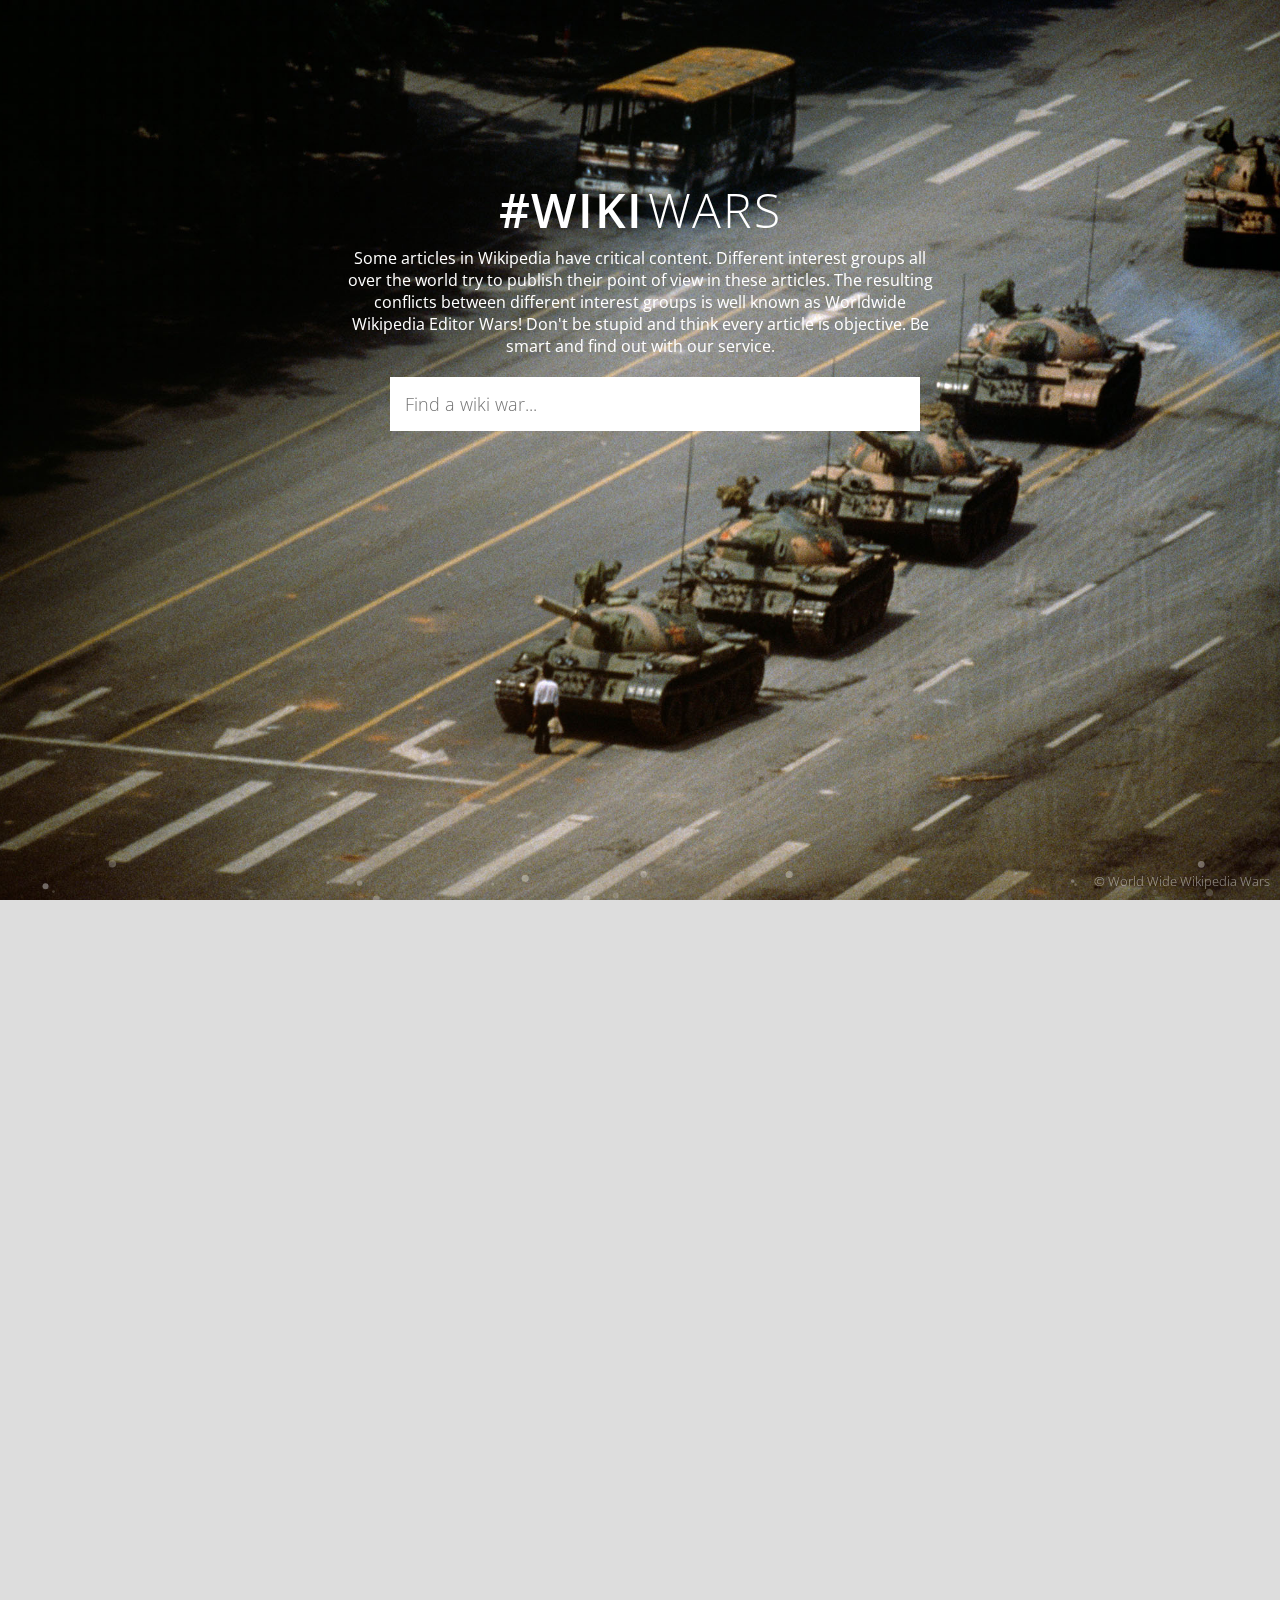
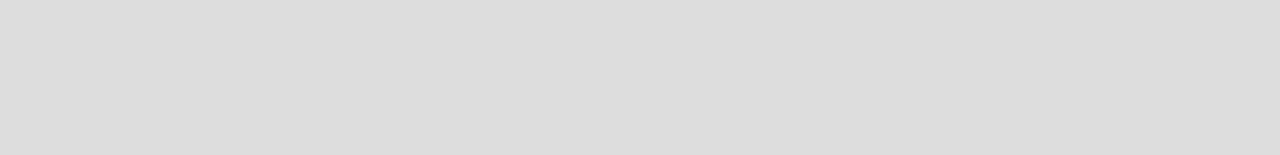
==== public/index.html @ 8e415391 "Update Initial Commit Hackathon" ====
<!DOCTYPE html>
<html xmlns="http://www.w3.org/1999/xhtml" xml:lang="de-DE" lang="de-DE">

<head>
    <title>WIKI WARS</title>
    <meta http-equiv="X-UA-Compatible" content="IE=edge,chrome=1">
    <meta http-equiv="content-type" content="text/html; charset=utf-8" />
    <meta name="Author" content="Jascha Quintern" />
    <meta name="Category" content="application,personal" />
    <meta name="Description" content="Wiki Wars" />
    <!-- <link rel="shortcut icon" href="../favicon.ico"> -->

    <meta name="apple-mobile-web-app-capable" content="yes">
    <meta name="apple-mobile-web-app-status-bar-style" content="black-translucent">
    <meta name="mobile-web-app-capable" content="yes">
    <meta name="viewport" content="width=device-width, initial-scale=1.0, user-scalable=no" />
    <!-- <link rel="apple-touch-icon" href="/static/images/identity/HTML5_Badge_64.png" /> -->
    <!-- <link rel="apple-touch-icon-precomposed" href="/static/images/identity/HTML5_Badge_64.png" /> -->
    <!-- <link rel="shortcut icon" href="/apple-touch-icon.png" /> -->

    <link href="http://fonts.googleapis.com/css?family=Open+Sans:300italic,300,400italic,400,600italic,600,700italic,700,800italic,800" rel="stylesheet" type="text/css">
    <link rel="stylesheet" href="styles/main.css" type="text/css" />
    <link rel="stylesheet" href="styles/animations.css" type="text/css" />
    <link rel="stylesheet" href="styles/icomoon/style.css" type="text/css" />

    <!-- Bootstrap -->
    <!-- <link href="bootstrap/css/bootstrap.min.css" rel="stylesheet"> -->

    <!-- <link rel="stylesheet" href="scripts/leaflet/leaflet.css" /> -->
    <!-- <script src="/socket.io/socket.io.js"></script> -->
</head>


<body>

    <div id="large-header" class="large-header">
        <ul class="fxStickIt image-wrap">
            <li class="current">
                <img src="styles/img/bgr_1.jpg" alt="Hintergrundbild">
            </li>
            <li>
                <img src="styles/img/bgr_2.jpg" alt="Hintergrundbild">
            </li>
            <li>
                <img src="styles/img/bgr_3.jpg" alt="Hintergrundbild">
            </li>
            <li>
                <img src="styles/img/bgr_4.jpg" alt="Hintergrundbild">
            </li>
            <!-- <li>
                <img src="styles/img/bgr_5.jpg" alt="Hintergrundbild">
            </li>
            <li>
                <img src="styles/img/bgr_6.jpg" alt="Hintergrundbild">
            </li>
            <li>
                <img src="styles/img/bgr_7.jpg" alt="Hintergrundbild">
            </li>
            <li>
                <img src="styles/img/bgr_8.jpg" alt="Hintergrundbild">
            </li> -->
        </ul>
        <canvas id="header-canvas"></canvas>

        <!-- <div id="header-skipper" class="header-skipper">Erfahre mehr
            <div class="arrow-down"></div>
        </div> -->
        <div class="header-caption">© World Wide Wikipedia Wars</div>
    </div>

    <!-- <div id="language-setting" class="">
        <a href="#" class="icon-language"></a>
        <span class='language-selected' data-language='DE'>Deutsch</span>
        <span class='' data-language='EN'>English</span>
    </div> -->

    <!-- <div class="app">
        <img src="img/CameraIconApp.png" class="app-icon" alt="appicon">
        <p>Auch fürs iPhone: Finde unsere App im Apple App Store.</p>
        <img src="img/apple-app-store-icon.png" class="app-store" alt="appicon">
    </div> -->

    <header>
        <div class="main-title">
            <span>#Wiki</span>
            <span class="thin">Wars</span>
        </div>
        <div class="subtitle">
            <p>Some articles in Wikipedia have critical content. Different interest groups all over the world try to publish their point of view in these articles. The resulting conflicts between different interest groups is well known as Worldwide Wikipedia Editor Wars! Don't be stupid and think every article is objective. Be smart and find out with our service.</p>
        </div>

        <div class="search-form">
            <div class="go">GO</div>
            <input class="wiki-search" name="article" type="text" size="30" placeholder="Find a wiki war...">
            <ul class="autocomplete">
                <li></li>
                <li></li>
                <li></li>
            </ul>
        </div>
    </header>

    <!-- <div id="glass-header">
        <div id="glass-content">
        </div>
    </div> -->

    <div id="content">

        <!-- <section>
            <div id="map-canvas"></div>
        </section> -->
        <section>
            <div id="map"></div>
        </section>

        <!-- <div class="caption">
            <h2>Legende:</h2>
            <ul>
                <li>
                    <object data="img/mapcam.svg" type="image/svg+xml" alt="CAM"></object>Watcher (Kamera)</li>
                <li>
                    <object data="img/crimeMarker.svg" type="image/svg+xml" alt="CRIME"></object>Polizeimeldung</li>
            </ul>
            <p><span>Kameras Gesamt: </span><span class="number">100</span></p>
        </div> -->

        <!-- <footer>
            <p><span>Kameras Gesamt: </span><span class="number">100</span></p>
        </footer> -->
    </div>
    <!-- <script type="text/javascript" src="data/camDataJSON.js"></script> -->
    <!-- <script type="text/javascript" src="data/crimeDataJSON.js"></script> -->

    <!-- <script src="scripts/leaflet/leaflet.js"></script> -->
    <!-- <script src="https://maps.googleapis.com/maps/api/js?v=3.exp&libraries=visualization"></script> -->
    <script type="text/javascript" src="https://www.google.com/jsapi"></script>
    <script type="text/javascript">
    // Load Google APIs (can't be done in anonym function)
    google.load('visualization', '1', {
        'packages': ['geochart']
    });
    </script>
    <script type="text/javascript" src="scripts/main.js"></script>
</body>

</html>
---- public/styles/main.css ----
html * {margin: 0; padding: 0; font-size: 1rem; font-family: 'Open Sans', 'Helvetica Neue', Helvetica, Arial, sans-serif; font-weight: 200;}

body {background: #dddddd; -webkit-font-smoothing: antialiased; font-smoothing: antialiased;}

.large-header {position: absolute; width: 100%; overflow: hidden; background: black; z-index: 2;}
.header-caption {position: absolute; right: 0; bottom: 0; color: rgba(255,255,255,0.5); padding: 10px; font-size: .825rem; z-index: 5;}
.header-skipper {position: absolute; cursor: pointer; width: 120px; text-align: center; color: white; padding: 10px; bottom: 75px; left: 50%; transform: translateX(-50%); -webkit-transform: translateX(-50%); z-index: 5;}
.header-skipper .arrow-down {position: absolute; bottom: -35px; width: 50px; height: 50px; border-bottom: 1px solid white; border-right: 1px solid white; left: 50%; transform: translateX(-50%) rotate(45deg); -webkit-transform: translateX(-50%) rotate(45deg);}

#language-setting {position: fixed; top: 20px; right: 20px; z-index: 10; text-align: right;}
#language-setting a {color: white; text-decoration: none; font-size: 2rem; cursor: pointer;}
#language-setting span {display: block; cursor: pointer; color: white; margin-top: 5px; opacity: 0; pointer-events: none; transform: translateX(50%);}
#language-setting span.language-selected {font-weight: 600;}

#language-setting {transition: top .3s;}
#language-setting span:first-of-type {transition: transform .3s ease, opacity .3s ease;}
#language-setting span:last-of-type {transition: transform .3s ease .1s, opacity .3s ease .1s;}


#language-setting.language-select {top: -30px;}
#language-setting.language-select span {opacity: 1; pointer-events: auto; transform: translateX(0);}

#header-canvas {position: absolute; z-index: 3;}
.image-wrap {position: absolute; width: 100%; height: 100%;}
.image-wrap li {width: 100%; height: 100%; position: absolute; overflow: hidden; opacity: 0; z-index: 2;}
.image-wrap li.current {opacity: 1; z-index: 3;}
.image-wrap li img {position: absolute; left: 50%; max-height: 100%; transform: translateX(-50%); -webkit-transform: translateX(-50%);}
@media (min-aspect-ratio: 3/2) { 
  .image-wrap li img {max-width: 100%; height: auto; max-height: none;}
}

.app {z-index: 50; position: fixed; obacity: 1; bottom: 0; right: 0; width: 250px; margin-bottom: 50px; margin-right: 50px; transition: opacity 1s;}
.app img.app-icon {width: 72px; height: 72px; border-radius: 15px; margin: 0 auto; position: relative; display: block; box-shadow: 0 5px 15px rgba(0,0,0,.5);}
.app img.app-store {width: 100%; margin-top: 20px;}
.app p {color: white; width: 100%; text-align: center; margin-top: 20px;}

.popup-marker {font-size: .8rem;}
.popup-marker div {padding: 5px;}
.popup-marker div.Nein {color: #ccc;}
.popup-marker div.cam-img {height: 150px; width: 150px; background-size: cover; background-position: center center; border-radius: 80px; margin: 0 auto;}
.popup-marker b {display: inline; padding-right: 5px;}
.popup-marker i {padding-right: 5px;}
.popup-marker span {font-weight: 600; display: inline;}
.popup-marker p {font-weight: 600;}
.popup-marker p.text {font-weight: 300; font-size: 1rem;}

body.revealed .app {opacity: 0;}

header {position: absolute; width: 100%; top: 33%; text-align: center; transform: translateY(-150%); -webkit-transform: translateY(-150%); z-index: 5;}
header .main-title span {color: rgba(255,255,255,1); font-weight: 600; font-size: 3rem; text-transform: uppercase; letter-spacing: 0.1rem; }
header .main-title span.thin {font-weight: 200; font-size: 3rem; white-space: nowrap;}
body.revealed header {text-align: left; padding-left: 15px;}
@media (min-width: 600px) { 
  body.revealed header {text-align: center;}
}
header .search-form {width: 500px; margin: 0 auto;}
header .search-form .wiki-search {width: 500px; font-size: 1.125rem; padding: 15px; border: none; font-weight: 800;}
header .search-form .wiki-search.valid {width: 497px; border: 3px solid #00bb00;}
header .search-form .wiki-search::-webkit-input-placeholder {font-weight: 300;} 
header .search-form .wiki-search::-moz-placeholder {font-weight: 300;}  
header .search-form .wiki-search:-ms-input-placeholder {font-weight: 300;} 
header .search-form .go {position: absolute; width: 0px; background: #00bb00; height: 52px; margin-left: 530px; font-size: 2rem; color: #fff; padding-top: 8px; cursor: pointer; overflow: hidden; opacity: 0; transition: all 300ms ease; pointer-events: none;}
header .search-form .go.display {opacity: 1; width: 80px; pointer-events: auto;}
.autocomplete {width: 530px; list-style-type: none; text-align: left;}
.autocomplete li {font-size: 1.125rem; opacity: 0; background-color: rgba(255,255,255,0.8); padding: 15px; margin-top: 5px; transition: all 300ms ease; -webkit-transition: all 300ms ease; font-weight: 800; color: #888; cursor: pointer; pointer-events: none;}
.autocomplete li.selected {background-color: rgba(0,0,0,0.5); color: #fff;}
.autocomplete li.selected span {color: #aaa;}
.autocomplete span.highlight {color: #000; font-weight: 800; font-size: 1.125rem;}

header .subtitle {color: white; width: 600px; margin: 0 auto; padding-top: 5px; padding-bottom: 20px;}
header .subtitle p {font-weight: 400;}
body.revealed header .subtitle {display: none;}

.caption {position: fixed; top: 50%; left: 0; background-color: rgba(255,255,255,.95); padding: 20px; box-shadow: 0 5px 15px rgba(0,0,0,.5);}
.caption h2 {margin: 5px; text-align: left;}
.caption li {margin-top: 5px; list-style-type: none;}
.caption object {padding: 0; margin-right: 5px; display: inline; padding: 5px; transform: translateY(.5rem);}
.caption .number {font-weight: 600;}
.caption p {margin-top: 20px; border-top: 1px solid #ccc; padding-top: 20px;}

.btn-bar {width: 302px; margin: 0 auto; padding-top: 2rem;}
.btn-wrapper {float: left; width: 40px; height: 40px; border: 1px solid white; border-radius: 20px; background: rgba(0,0,0,.6); transition: background .3s; cursor: pointer;}
.btn-wrapper:not(:last-of-type) {margin-right: 10px; }
.btn-wrapper a {font-size: 1.5rem; position: relative; top: 50%; transform: translateY(-50%); -webkit-transform: translateY(-50%); display: block; text-align: center; text-decoration: none; color: white; transition: color .3s;}
.btn-wrapper:hover, .btn-wrapper:active {background: white;}
.btn-wrapper:hover a, .btn-wrapper:active a {color: black;}
.icon-github, .icon-linkedin {margin-left: 4px;}
@media (min-width: 900px) { 
  .btn-bar {width: 448px;}
  .btn-wrapper {width: 60px; height: 60px; border: 1px solid white; border-radius: 30px;}
  .btn-wrapper:not(:last-of-type) {margin-right: 15px; }
  .btn-wrapper a {font-size: 2rem;}
  .icon-github, .icon-linkedin {margin-left: 5px;}
}

#content {position: relative; width: 100%; opacity: 0; -webkit-transform: translateY(100%) scale(0.9); transform: translateY(100%) scale(0.9);  z-index: 1;}

#map {height: 100%; width: 100%; margin: 0px; padding: 0px; position: absolute;}

section:first-of-type {margin-top: 0rem;}
section {width: 100%; height: 100%; position: relative;}
/*section {position: relative; margin: 25px auto; background: rgba(255,255,255,1); padding: 25px; max-width: 980px;}*/
h1, h2 {text-align: center;}
h1 {font-size: 2rem; margin-bottom: 1.5rem; margin-top: 1.5rem; font-weight: 600;}
h2 {font-size: 1.3rem; margin-bottom: 1.5rem; color: #777;}

/*footer {position: fixed; margin: 0 auto; background: rgba(255,255,255,.95); max-width: 180px; bottom: 0; padding: 20px;}
footer .number {font-weight: 600;}*/

#glass-header {position: fixed; top: 0; z-index: 4; height: 5rem; width: 100%; overflow: hidden;}

#glass-content {
 /* -webkit-filter: blur(5px);
  -moz-filter: blur(5px);
  -o-filter: blur(5px);
  -ms-filter: blur(5px);
  filter: blur(5px);*/
}
---- public/styles/animations.css ----
/*************************/
/* Header Text Transition */
/*************************/

.large-header {
    -webkit-transition-property: opacity, -webkit-transform;
    transition-property: opacity, transform;
    -webkit-transition-duration: 1s;
    transition-duration: 1s;
}
body.revealed .large-header {
    opacity: 0;
    pointer-events: none;
    -webkit-transform: translateY(-100%) scale(0.9);
    transform: translateY(-100%) scale(0.9);
}
header {
    height: 5rem;
    transition: transform 1s, -webkit-transform 1s, top 1s;
}
header .main-title span, header .main-title span.thin {
    transition: opacity 1s;
    /*transition: padding-top 1s, line-height 1s, color 1s, font-size .5s linear .5s;*/
}
header .btn-bar {
    transition: opacity .5s;
}
body.revealed header {
    transition: background .3s linear 1s, top 1s;
    background: rgba(255, 255, 255, 0);
    width: 450px;
    left: calc(50% - 275px);
    position: fixed;
    top: 40px;
    z-index: 5;
    transform: translateY(-50%);
    -webkit-transform: translateY(-50%);
    /*transform: translateY(0);*/
    /*-webkit-transform: translateY(0);*/
}
body.revealed header .main-title span, body.revealed header .main-title span.thin {
    opacity: 0;
    display: none;
    /*font-size: 2rem;
    color: rgba(0, 0, 0, 1);
    line-height: 4.5rem;
    padding-top: .3rem;
    text-shadow: none;*/
}
body.revealed header .btn-bar {
    opacity: 0;
    pointer-events: none;
}
#language-setting a, #language-setting span {
    transition: color 1s;
}
body.revealed #language-setting a, body.revealed #language-setting span {
    color: black;
}
body.revealed #language-setting span::after {
    background: black;
}
#content, #glass-content {
    -webkit-transition-property: opacity, -webkit-transform;
    transition-property: opacity, transform;
    -webkit-transition-duration: 1s;
    transition-duration: 1s;
}
body.revealed #content, body.revealed #glass-content {
    opacity: 1;
    -webkit-transform: translateY(0) scale(1);
    transform: translateY(0) scale(1);
}
/*************************/
/* Effect: language bottom line slides/fades in */
/*************************/

#language-setting span::after {
    position: relative;
    display: block;
    margin-top: 3px;
    left: 0;
    width: 100%;
    height: 3px;
    background: rgba(255, 255, 255, 1);
    content: '';
    opacity: 0;
    -webkit-transition: opacity 0.3s, -webkit-transform 0.3s, background 0.3s;
    -moz-transition: opacity 0.3s, -moz-transform 0.3s, background 0.3s;
    transition: opacity 0.3s, transform 0.3s, background 0.3s;
    -webkit-transform: translateY(10px);
    -moz-transform: translateY(10px);
    transform: translateY(10px);
}
#language-setting span:hover::after, #language-setting span:active::after #language-setting span:focus::after {
    opacity: 1;
    -webkit-transform: translateY(0px);
    -moz-transform: translateY(0px);
    transform: translateY(0px);
}
/*************************/
/* FLip X */
/*************************/

.flip-init {
    -webkit-transform: perspective(400px) rotateX(90deg);
    -ms-transform: perspective(400px) rotateX(90deg);
    transform: perspective(400px) rotateX(90deg);
    opacity: 0;
}
.fxFlipInX {
    -webkit-backface-visibility: visible !important;
    -ms-backface-visibility: visible !important;
    backface-visibility: visible !important;
    -webkit-animation-name: flipInX;
    -ms-animation-name: flipInX;
    animation-name: flipInX;
    -webkit-animation-duration: 1s;
    -ms-animation-duration: 1s;
    animation-duration: 1s;
    -webkit-animation-fill-mode: both;
    -ms-animation-fill-mode: both;
    animation-fill-mode: both;
}
@-webkit-keyframes flipInX {
    0% {
        -webkit-transform: perspective(400px) rotateX(90deg);
        -ms-transform: perspective(400px) rotateX(90deg);
        transform: perspective(400px) rotateX(90deg);
        opacity: 0;
    }
    40% {
        -webkit-transform: perspective(400px) rotateX(-10deg);
        -ms-transform: perspective(400px) rotateX(-10deg);
        transform: perspective(400px) rotateX(-10deg);
    }
    70% {
        -webkit-transform: perspective(400px) rotateX(10deg);
        -ms-transform: perspective(400px) rotateX(10deg);
        transform: perspective(400px) rotateX(10deg);
    }
    100% {
        -webkit-transform: perspective(400px) rotateX(0deg);
        -ms-transform: perspective(400px) rotateX(0deg);
        transform: perspective(400px) rotateX(0deg);
        opacity: 1;
    }
}
@-ms-keyframes flipInX {
    0% {
        -webkit-transform: perspective(400px) rotateX(90deg);
        -ms-transform: perspective(400px) rotateX(90deg);
        transform: perspective(400px) rotateX(90deg);
        opacity: 0;
    }
    40% {
        -webkit-transform: perspective(400px) rotateX(-10deg);
        -ms-transform: perspective(400px) rotateX(-10deg);
        transform: perspective(400px) rotateX(-10deg);
    }
    70% {
        -webkit-transform: perspective(400px) rotateX(10deg);
        -ms-transform: perspective(400px) rotateX(10deg);
        transform: perspective(400px) rotateX(10deg);
    }
    100% {
        -webkit-transform: perspective(400px) rotateX(0deg);
        -ms-transform: perspective(400px) rotateX(0deg);
        transform: perspective(400px) rotateX(0deg);
        opacity: 1;
    }
}
@keyframes flipInX {
    0% {
        -webkit-transform: perspective(400px) rotateX(90deg);
        -ms-transform: perspective(400px) rotateX(90deg);
        transform: perspective(400px) rotateX(90deg);
        opacity: 0;
    }
    40% {
        -webkit-transform: perspective(400px) rotateX(-10deg);
        -ms-transform: perspective(400px) rotateX(-10deg);
        transform: perspective(400px) rotateX(-10deg);
    }
    70% {
        -webkit-transform: perspective(400px) rotateX(10deg);
        -ms-transform: perspective(400px) rotateX(10deg);
        transform: perspective(400px) rotateX(10deg);
    }
    100% {
        -webkit-transform: perspective(400px) rotateX(0deg);
        -ms-transform: perspective(400px) rotateX(0deg);
        transform: perspective(400px) rotateX(0deg);
        opacity: 1;
    }
}
/*************************/
/* Fade In */
/*************************/

.animation-init {
    opacity: 0;
    -webkit-transform: translateY(200px) scale(1.2);
    transform: translateY(200px) scale(1.2);
}
.animate-in {
    -webkit-animation: moveUp 0.65s ease forwards;
    animation: moveUp 0.65s ease forwards;
}
@-webkit-keyframes moveUp {
    0% {} 100% {
        -webkit-transform: translateY(0) scale(1);
        opacity: 1;
    }
}
@keyframes moveUp {
    0% {} 100% {
        -webkit-transform: translateY(0) scale(1);
        transform: translateY(0) scale(1);
        opacity: 1;
    }
}
/*************************/
/* Animate Skipper */
/*************************/

.header-skipper {
    -webkit-animation: bounce 2.5s infinite ease-in-out;
    animation: bounce 2.5s infinite ease-in-out;
}
@keyframes bounce {
    0%, 100% {
        transform: translateY(0) translateX(-50%);
        -webkit-transform: translateY(0) translateX(-50%);
    }
    25% {
        transform: translateY(-30px) translateX(-50%);
        -webkit-transform: translateY(-30px) translateX(-50%);
    }
}
@-webkit-keyframes bounce {
    0%, 100% {
        -webkit-transform: translateY(0) translateX(-50%);
    }
    35% {
        -webkit-transform: translateY(-30px) translateX(-50%);
    }
}
/* 4 classes: navInLeft, navInRight, navOutLeft, navOutRight */
/*************************/
/* Soft Scale */
/*************************/

.fxSoftScale .navOutNext {
    -webkit-animation: scaleUp 1.5s forwards cubic-bezier(0.7, 0, 0.3, 1);
    animation: scaleUp 1.5s forwards cubic-bezier(0.7, 0, 0.3, 1);
}
.fxSoftScale .navInNext {
    -webkit-animation: scaleDownUp 1.5s forwards cubic-bezier(0.7, 0, 0.3, 1);
    animation: scaleDownUp 1.5s forwards cubic-bezier(0.7, 0, 0.3, 1);
}
.fxSoftScale .navOutPrev {
    -webkit-animation: scaleDown 1.5s forwards cubic-bezier(0.7, 0, 0.3, 1);
    animation: scaleDown 1.5s forwards cubic-bezier(0.7, 0, 0.3, 1);
}
.fxSoftScale .navInPrev {
    -webkit-animation: scaleUpDown 1.5s forwards cubic-bezier(0.7, 0, 0.3, 1);
    animation: scaleUpDown 1.5s forwards cubic-bezier(0.7, 0, 0.3, 1);
}
@-webkit-keyframes scaleUp {
    from {}
    /* Fixes Chrome issue 35.0.1916.114 (easing breaks) */
    
    to {
        -webkit-transform: scale(1.2);
        opacity: 0;
    }
}
@keyframes scaleUp {
    from {}
    /* Fixes Chrome issue 35.0.1916.114 (easing breaks) */
    
    to {
        -webkit-transform: scale(1.2);
        transform: scale(1.2);
        opacity: 0;
    }
}
@-webkit-keyframes scaleDownUp {
    from {
        opacity: 0;
        -webkit-transform: scale(0.9);
    }
    to {
        opacity: 1;
        -webkit-transform: scale(1);
    }
}
@keyframes scaleDownUp {
    from {
        opacity: 0;
        -webkit-transform: scale(0.9);
        transform: scale(0.9);
    }
    to {
        opacity: 1;
        -webkit-transform: scale(1);
        transform: scale(1);
    }
}
@-webkit-keyframes scaleDown {
    from {}
    /* Fixes Chrome issue 35.0.1916.114 (easing breaks) */
    
    to {
        opacity: 0;
        -webkit-transform: scale(0.9);
    }
}
@keyframes scaleDown {
    from {}
    /* Fixes Chrome issue 35.0.1916.114 (easing breaks) */
    
    to {
        opacity: 0;
        -webkit-transform: scale(0.9);
        transform: scale(0.9);
    }
}
@-webkit-keyframes scaleUpDown {
    from {
        -webkit-transform: scale(1.2);
    }
    to {
        opacity: 1;
        -webkit-transform: scale(1);
    }
}
@keyframes scaleUpDown {
    from {
        -webkit-transform: scale(1.2);
        transform: scale(1.2);
    }
    to {
        opacity: 1;
        -webkit-transform: scale(1);
        transform: scale(1);
    }
}
/*****************************************/
/* Stick it */
/*****************************************/

.fxStickIt {
    -webkit-perspective: 1600px;
    perspective: 1600px;
}
.fxStickIt .navOutNext {
    -webkit-transform-origin: 50% 0%;
    transform-origin: 50% 0%;
    -webkit-animation: rotateBottomSideOut 0.8s forwards ease-in;
    animation: rotateBottomSideOut 0.8s forwards ease-in;
}
.fxStickIt .navInNext {
    z-index: 1001;
    opacity: 1;
    -webkit-animation: slideInFromBottomDelayed 0.8s forwards;
    animation: slideInFromBottomDelayed 0.8s forwards;
}
.fxStickIt .navOutPrev {
    opacity: 1;
    -webkit-animation: slideOutToBottom 0.8s forwards;
    animation: slideOutToBottom 0.8s forwards;
}
.fxStickIt .navInPrev {
    -webkit-transform-origin: 50% 0%;
    transform-origin: 50% 0%;
    -webkit-animation: rotateBottomSideIn 0.8s 0.1s forwards ease-in;
    animation: rotateBottomSideIn 0.8s 0.1s forwards ease-in;
}
@-webkit-keyframes rotateBottomSideOut {
    from {}
    /* Fixes Chrome issue 35.0.1916.114 (easing breaks) */
    
    40% {
        -webkit-transform: rotateX(-15deg);
        -webkit-animation-timing-function: ease-out;
    }
    100% {
        opacity: 0;
        -webkit-transform: scale(0.8) translateZ(-200px);
    }
}
@keyframes rotateBottomSideOut {
    from {}
    /* Fixes Chrome issue 35.0.1916.114 (easing breaks) */
    
    40% {
        -webkit-transform: rotateX(-15deg);
        transform: rotateX(-15deg);
        -webkit-animation-timing-function: ease-out;
        animation-timing-function: ease-out;
    }
    100% {
        opacity: 0;
        -webkit-transform: scale(0.8) translateZ(-200px);
        transform: scale(0.8) translateZ(-200px);
    }
}
@-webkit-keyframes slideInFromBottomDelayed {
    0%, 30% {
        -webkit-transform: translateY(100%);
    }
    100% {
        -webkit-transform: translateY(0);
    }
}
@keyframes slideInFromBottomDelayed {
    0%, 30% {
        -webkit-transform: translateY(100%);
        transform: translateY(100%);
    }
    100% {
        -webkit-transform: translateY(0);
        transform: translateY(0);
    }
}
@-webkit-keyframes rotateBottomSideIn {
    0% {
        opacity: 0;
        -webkit-transform: scale(0.8) translateZ(-200px);
    }
    60% {
        -webkit-transform: scale(1) translateZ(0) rotateX(-15deg);
        -webkit-animation-timing-function: ease-out;
    }
    100% {
        opacity: 1;
        -webkit-transform: scale(1) translateZ(0) rotateX(0deg);
    }
}
@keyframes rotateBottomSideIn {
    0% {
        opacity: 0;
        -webkit-transform: scale(0.8) translateZ(-200px);
        transform: scale(0.8) translateZ(-200px);
    }
    60% {
        -webkit-transform: scale(1) translateZ(0) rotateX(-15deg);
        transform: scale(1) translateZ(0) rotateX(-15deg);
        -webkit-animation-timing-function: ease-out;
        animation-timing-function: ease-out;
    }
    100% {
        opacity: 1;
        -webkit-transform: scale(1) translateZ(0) rotateX(0deg);
        transform: scale(1) translateZ(0) rotateX(0deg);
    }
}
@-webkit-keyframes slideOutToBottom {
    from {}
    /* Fixes Chrome issue 35.0.1916.114 (easing breaks) */
    
    to {
        -webkit-transform: translateY(100%);
    }
}
@keyframes slideOutToBottom {
    from {}
    /* Fixes Chrome issue 35.0.1916.114 (easing breaks) */
    
    to {
        -webkit-transform: translateY(100%);
        transform: translateY(100%);
    }
}
---- public/styles/icomoon/style.css ----
@font-face {
	font-family: 'icomoon';
	src:url('fonts/icomoon.eot?xy5t1q');
	src:url('fonts/icomoon.eot?#iefixxy5t1q') format('embedded-opentype'),
		url('fonts/icomoon.woff?xy5t1q') format('woff'),
		url('fonts/icomoon.ttf?xy5t1q') format('truetype'),
		url('fonts/icomoon.svg?xy5t1q#icomoon') format('svg');
	font-weight: normal;
	font-style: normal;
}

[class^="icon-"], [class*=" icon-"] {
	font-family: 'icomoon';
	speak: none;
	font-style: normal;
	font-weight: normal;
	font-variant: normal;
	text-transform: none;
	line-height: 1;

	/* Better Font Rendering =========== */
	-webkit-font-smoothing: antialiased;
	-moz-osx-font-smoothing: grayscale;
}

.icon-mail:before {
	content: "\f003";
}
.icon-twitter:before {
	content: "\f099";
}
.icon-facebook:before {
	content: "\f09a";
}
.icon-github:before {
	content: "\f09b";
}
.icon-language:before {
	content: "\f0ac";
}
.icon-linkedin:before {
	content: "\f0e1";
}
.icon-xing:before {
	content: "\f168";
}
.icon-building:before {
	content: "\e600";
}
.icon-realtime:before {
	content: "\e601";
}
.icon-road:before {
	content: "\e602";
}
.icon-target:before {
	content: "\e603";
}
.icon-shield:before {
	content: "\e604";
}
.icon-eye:before {
	content: "\e605";
}
.icon-eye-blocked:before {
	content: "\e606";
}
.icon-eye2:before {
	content: "\e607";
}
.icon-audio:before {
	content: "\e608";
}
---- public/scripts/leaflet/leaflet.css ----
/* required styles */

.leaflet-map-pane,
.leaflet-tile,
.leaflet-marker-icon,
.leaflet-marker-shadow,
.leaflet-tile-pane,
.leaflet-tile-container,
.leaflet-overlay-pane,
.leaflet-shadow-pane,
.leaflet-marker-pane,
.leaflet-popup-pane,
.leaflet-overlay-pane svg,
.leaflet-zoom-box,
.leaflet-image-layer,
.leaflet-layer {
	position: absolute;
	left: 0;
	top: 0;
	}
.leaflet-container {
	overflow: hidden;
	-ms-touch-action: none;
	}
.leaflet-tile,
.leaflet-marker-icon,
.leaflet-marker-shadow {
	-webkit-user-select: none;
	   -moz-user-select: none;
	        user-select: none;
	-webkit-user-drag: none;
	}
.leaflet-marker-icon,
.leaflet-marker-shadow {
	display: block;
	}
/* map is broken in FF if you have max-width: 100% on tiles */
.leaflet-container img {
	max-width: none !important;
	}
/* stupid Android 2 doesn't understand "max-width: none" properly */
.leaflet-container img.leaflet-image-layer {
	max-width: 15000px !important;
	}
.leaflet-tile {
	filter: inherit;
	visibility: hidden;
	}
.leaflet-tile-loaded {
	visibility: inherit;
	}
.leaflet-zoom-box {
	width: 0;
	height: 0;
	}
/* workaround for https://bugzilla.mozilla.org/show_bug.cgi?id=888319 */
.leaflet-overlay-pane svg {
	-moz-user-select: none;
	}

.leaflet-tile-pane    { z-index: 2; }
.leaflet-objects-pane { z-index: 3; }
.leaflet-overlay-pane { z-index: 4; }
.leaflet-shadow-pane  { z-index: 5; }
.leaflet-marker-pane  { z-index: 6; }
.leaflet-popup-pane   { z-index: 7; }

.leaflet-vml-shape {
	width: 1px;
	height: 1px;
	}
.lvml {
	behavior: url(#default#VML);
	display: inline-block;
	position: absolute;
	}


/* control positioning */

.leaflet-control {
	position: relative;
	z-index: 7;
	pointer-events: auto;
	}
.leaflet-top,
.leaflet-bottom {
	position: absolute;
	z-index: 1000;
	pointer-events: none;
	}
.leaflet-top {
	top: 0;
	}
.leaflet-right {
	right: 0;
	}
.leaflet-bottom {
	bottom: 0;
	}
.leaflet-left {
	left: 0;
	}
.leaflet-control {
	float: left;
	clear: both;
	}
.leaflet-right .leaflet-control {
	float: right;
	}
.leaflet-top .leaflet-control {
	margin-top: 10px;
	}
.leaflet-bottom .leaflet-control {
	margin-bottom: 10px;
	}
.leaflet-left .leaflet-control {
	margin-left: 10px;
	}
.leaflet-right .leaflet-control {
	margin-right: 10px;
	}


/* zoom and fade animations */

.leaflet-fade-anim .leaflet-tile,
.leaflet-fade-anim .leaflet-popup {
	opacity: 0;
	-webkit-transition: opacity 0.2s linear;
	   -moz-transition: opacity 0.2s linear;
	     -o-transition: opacity 0.2s linear;
	        transition: opacity 0.2s linear;
	}
.leaflet-fade-anim .leaflet-tile-loaded,
.leaflet-fade-anim .leaflet-map-pane .leaflet-popup {
	opacity: 1;
	}

.leaflet-zoom-anim .leaflet-zoom-animated {
	-webkit-transition: -webkit-transform 0.25s cubic-bezier(0,0,0.25,1);
	   -moz-transition:    -moz-transform 0.25s cubic-bezier(0,0,0.25,1);
	     -o-transition:      -o-transform 0.25s cubic-bezier(0,0,0.25,1);
	        transition:         transform 0.25s cubic-bezier(0,0,0.25,1);
	}
.leaflet-zoom-anim .leaflet-tile,
.leaflet-pan-anim .leaflet-tile,
.leaflet-touching .leaflet-zoom-animated {
	-webkit-transition: none;
	   -moz-transition: none;
	     -o-transition: none;
	        transition: none;
	}

.leaflet-zoom-anim .leaflet-zoom-hide {
	visibility: hidden;
	}


/* cursors */

.leaflet-clickable {
	cursor: pointer;
	}
.leaflet-container {
	cursor: -webkit-grab;
	cursor:    -moz-grab;
	}
.leaflet-popup-pane,
.leaflet-control {
	cursor: auto;
	}
.leaflet-dragging .leaflet-container,
.leaflet-dragging .leaflet-clickable {
	cursor: move;
	cursor: -webkit-grabbing;
	cursor:    -moz-grabbing;
	}


/* visual tweaks */

.leaflet-container {
	background: #ddd;
	outline: 0;
	}
.leaflet-container a {
	color: #0078A8;
	}
.leaflet-container a.leaflet-active {
	outline: 2px solid orange;
	}
.leaflet-zoom-box {
	border: 2px dotted #38f;
	background: rgba(255,255,255,0.5);
	}


/* general typography */
.leaflet-container {
	font: 12px/1.5 "Helvetica Neue", Arial, Helvetica, sans-serif;
	}


/* general toolbar styles */

.leaflet-bar {
	box-shadow: 0 1px 5px rgba(0,0,0,0.65);
	border-radius: 4px;
	}
.leaflet-bar a,
.leaflet-bar a:hover {
	background-color: #fff;
	border-bottom: 1px solid #ccc;
	width: 26px;
	height: 26px;
	line-height: 26px;
	display: block;
	text-align: center;
	text-decoration: none;
	color: black;
	}
.leaflet-bar a,
.leaflet-control-layers-toggle {
	background-position: 50% 50%;
	background-repeat: no-repeat;
	display: block;
	}
.leaflet-bar a:hover {
	background-color: #f4f4f4;
	}
.leaflet-bar a:first-child {
	border-top-left-radius: 4px;
	border-top-right-radius: 4px;
	}
.leaflet-bar a:last-child {
	border-bottom-left-radius: 4px;
	border-bottom-right-radius: 4px;
	border-bottom: none;
	}
.leaflet-bar a.leaflet-disabled {
	cursor: default;
	background-color: #f4f4f4;
	color: #bbb;
	}

.leaflet-touch .leaflet-bar a {
	width: 30px;
	height: 30px;
	line-height: 30px;
	}


/* zoom control */

.leaflet-control-zoom-in,
.leaflet-control-zoom-out {
	font: bold 18px 'Lucida Console', Monaco, monospace;
	text-indent: 1px;
	}
.leaflet-control-zoom-out {
	font-size: 20px;
	}

.leaflet-touch .leaflet-control-zoom-in {
	font-size: 22px;
	}
.leaflet-touch .leaflet-control-zoom-out {
	font-size: 24px;
	}


/* layers control */

.leaflet-control-layers {
	box-shadow: 0 1px 5px rgba(0,0,0,0.4);
	background: #fff;
	border-radius: 5px;
	}
.leaflet-control-layers-toggle {
	background-image: url(images/layers.png);
	width: 36px;
	height: 36px;
	}
.leaflet-retina .leaflet-control-layers-toggle {
	background-image: url(images/layers-2x.png);
	background-size: 26px 26px;
	}
.leaflet-touch .leaflet-control-layers-toggle {
	width: 44px;
	height: 44px;
	}
.leaflet-control-layers .leaflet-control-layers-list,
.leaflet-control-layers-expanded .leaflet-control-layers-toggle {
	display: none;
	}
.leaflet-control-layers-expanded .leaflet-control-layers-list {
	display: block;
	position: relative;
	}
.leaflet-control-layers-expanded {
	padding: 6px 10px 6px 6px;
	color: #333;
	background: #fff;
	}
.leaflet-control-layers-selector {
	margin-top: 2px;
	position: relative;
	top: 1px;
	}
.leaflet-control-layers label {
	display: block;
	}
.leaflet-control-layers-separator {
	height: 0;
	border-top: 1px solid #ddd;
	margin: 5px -10px 5px -6px;
	}


/* attribution and scale controls */

.leaflet-container .leaflet-control-attribution {
	background: #fff;
	background: rgba(255, 255, 255, 0.7);
	margin: 0;
	}
.leaflet-control-attribution,
.leaflet-control-scale-line {
	padding: 0 5px;
	color: #333;
	}
.leaflet-control-attribution a {
	text-decoration: none;
	}
.leaflet-control-attribution a:hover {
	text-decoration: underline;
	}
.leaflet-container .leaflet-control-attribution,
.leaflet-container .leaflet-control-scale {
	font-size: 11px;
	}
.leaflet-left .leaflet-control-scale {
	margin-left: 5px;
	}
.leaflet-bottom .leaflet-control-scale {
	margin-bottom: 5px;
	}
.leaflet-control-scale-line {
	border: 2px solid #777;
	border-top: none;
	line-height: 1.1;
	padding: 2px 5px 1px;
	font-size: 11px;
	white-space: nowrap;
	overflow: hidden;
	-moz-box-sizing: content-box;
	     box-sizing: content-box;

	background: #fff;
	background: rgba(255, 255, 255, 0.5);
	}
.leaflet-control-scale-line:not(:first-child) {
	border-top: 2px solid #777;
	border-bottom: none;
	margin-top: -2px;
	}
.leaflet-control-scale-line:not(:first-child):not(:last-child) {
	border-bottom: 2px solid #777;
	}

.leaflet-touch .leaflet-control-attribution,
.leaflet-touch .leaflet-control-layers,
.leaflet-touch .leaflet-bar {
	box-shadow: none;
	}
.leaflet-touch .leaflet-control-layers,
.leaflet-touch .leaflet-bar {
	border: 2px solid rgba(0,0,0,0.2);
	background-clip: padding-box;
	}


/* popup */

.leaflet-popup {
	position: absolute;
	text-align: center;
	}
.leaflet-popup-content-wrapper {
	padding: 1px;
	text-align: left;
	border-radius: 12px;
	}
.leaflet-popup-content {
	margin: 13px 19px;
	line-height: 1.4;
	}
.leaflet-popup-content p {
	margin: 18px 0;
	}
.leaflet-popup-tip-container {
	margin: 0 auto;
	width: 40px;
	height: 20px;
	position: relative;
	overflow: hidden;
	}
.leaflet-popup-tip {
	width: 17px;
	height: 17px;
	padding: 1px;

	margin: -10px auto 0;

	-webkit-transform: rotate(45deg);
	   -moz-transform: rotate(45deg);
	    -ms-transform: rotate(45deg);
	     -o-transform: rotate(45deg);
	        transform: rotate(45deg);
	}
.leaflet-popup-content-wrapper,
.leaflet-popup-tip {
	background: white;

	box-shadow: 0 3px 14px rgba(0,0,0,0.4);
	}
.leaflet-container a.leaflet-popup-close-button {
	position: absolute;
	top: 0;
	right: 0;
	padding: 4px 4px 0 0;
	text-align: center;
	width: 18px;
	height: 14px;
	font: 16px/14px Tahoma, Verdana, sans-serif;
	color: #c3c3c3;
	text-decoration: none;
	font-weight: bold;
	background: transparent;
	}
.leaflet-container a.leaflet-popup-close-button:hover {
	color: #999;
	}
.leaflet-popup-scrolled {
	overflow: auto;
	border-bottom: 1px solid #ddd;
	border-top: 1px solid #ddd;
	}

.leaflet-oldie .leaflet-popup-content-wrapper {
	zoom: 1;
	}
.leaflet-oldie .leaflet-popup-tip {
	width: 24px;
	margin: 0 auto;

	-ms-filter: "progid:DXImageTransform.Microsoft.Matrix(M11=0.70710678, M12=0.70710678, M21=-0.70710678, M22=0.70710678)";
	filter: progid:DXImageTransform.Microsoft.Matrix(M11=0.70710678, M12=0.70710678, M21=-0.70710678, M22=0.70710678);
	}
.leaflet-oldie .leaflet-popup-tip-container {
	margin-top: -1px;
	}

.leaflet-oldie .leaflet-control-zoom,
.leaflet-oldie .leaflet-control-layers,
.leaflet-oldie .leaflet-popup-content-wrapper,
.leaflet-oldie .leaflet-popup-tip {
	border: 1px solid #999;
	}


/* div icon */

.leaflet-div-icon {
	background: #fff;
	border: 1px solid #666;
	}
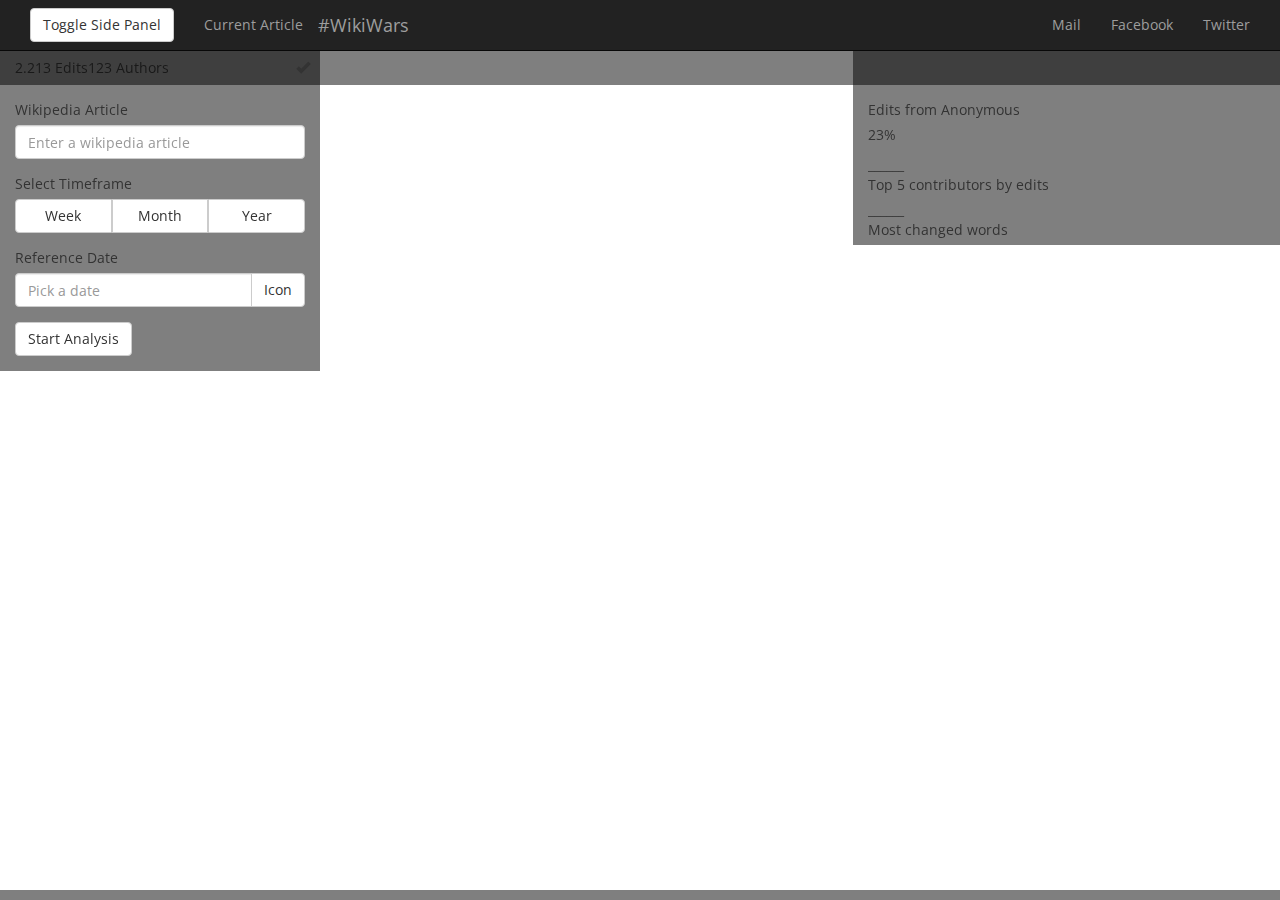
==== commit 4bdbed40: "UPDATE FORCE" ====
--- a/public/index.html
+++ b/public/index.html
@@ -2,145 +2,193 @@
 <html xmlns="http://www.w3.org/1999/xhtml" xml:lang="de-DE" lang="de-DE">
 
 <head>
-    <title>WIKI WARS</title>
-    <meta http-equiv="X-UA-Compatible" content="IE=edge,chrome=1">
-    <meta http-equiv="content-type" content="text/html; charset=utf-8" />
-    <meta name="Author" content="Jascha Quintern" />
-    <meta name="Category" content="application,personal" />
-    <meta name="Description" content="Wiki Wars" />
-    <!-- <link rel="shortcut icon" href="../favicon.ico"> -->
-
+    <!-- DOCUMENT PROPERTIES -->
+    <meta charset="utf-8">
+    <meta http-equiv="X-UA-Compatible" content="IE=edge">
+    <meta name="viewport" content="width=device-width, initial-scale=1">
     <meta name="apple-mobile-web-app-capable" content="yes">
     <meta name="apple-mobile-web-app-status-bar-style" content="black-translucent">
-    <meta name="mobile-web-app-capable" content="yes">
-    <meta name="viewport" content="width=device-width, initial-scale=1.0, user-scalable=no" />
-    <!-- <link rel="apple-touch-icon" href="/static/images/identity/HTML5_Badge_64.png" /> -->
-    <!-- <link rel="apple-touch-icon-precomposed" href="/static/images/identity/HTML5_Badge_64.png" /> -->
-    <!-- <link rel="shortcut icon" href="/apple-touch-icon.png" /> -->
 
-    <link href="http://fonts.googleapis.com/css?family=Open+Sans:300italic,300,400italic,400,600italic,600,700italic,700,800italic,800" rel="stylesheet" type="text/css">
-    <link rel="stylesheet" href="styles/main.css" type="text/css" />
-    <link rel="stylesheet" href="styles/animations.css" type="text/css" />
-    <link rel="stylesheet" href="styles/icomoon/style.css" type="text/css" />
+    <!-- SITE DESCRIPTION -->
+    <meta name="description" content="Wikipedia Wars.">
+    <meta name="keywords" content="wikipedia, wiki, crisis, transparency, history, edits, author, article, independant, manipulation, analyser, anlysis, tool, program, app" />
+    <meta name="author" content="Jascha Quintern">
+    <meta name="Category" content="application,personal" />
 
-    <!-- Bootstrap -->
-    <!-- <link href="bootstrap/css/bootstrap.min.css" rel="stylesheet"> -->
+    <title>WikiWars</title>
 
-    <!-- <link rel="stylesheet" href="scripts/leaflet/leaflet.css" /> -->
-    <!-- <script src="/socket.io/socket.io.js"></script> -->
+    <!-- FAVICON -->
+    <link rel="apple-touch-icon" sizes="57x57" href="/favicons/apple-icon-57x57.png">
+    <link rel="apple-touch-icon" sizes="60x60" href="/favicons/apple-icon-60x60.png">
+    <link rel="apple-touch-icon" sizes="72x72" href="/favicons/apple-icon-72x72.png">
+    <link rel="apple-touch-icon" sizes="76x76" href="/favicons/apple-icon-76x76.png">
+    <link rel="apple-touch-icon" sizes="114x114" href="/favicons/apple-icon-114x114.png">
+    <link rel="apple-touch-icon" sizes="120x120" href="/favicons/apple-icon-120x120.png">
+    <link rel="apple-touch-icon" sizes="144x144" href="/favicons/apple-icon-144x144.png">
+    <link rel="apple-touch-icon" sizes="152x152" href="/favicons/apple-icon-152x152.png">
+    <link rel="apple-touch-icon" sizes="180x180" href="/favicons/apple-icon-180x180.png">
+    <link rel="icon" type="image/png" sizes="192x192" href="/favicons/android-icon-192x192.png">
+    <link rel="icon" type="image/png" sizes="32x32" href="/favicons/favicon-32x32.png">
+    <link rel="icon" type="image/png" sizes="96x96" href="/favicons/favicon-96x96.png">
+    <link rel="icon" type="image/png" sizes="16x16" href="/favicons/favicon-16x16.png">
+    <link rel="manifest" href="/favicons/manifest.json">
+    <meta name="msapplication-TileColor" content="#ffffff">
+    <meta name="msapplication-TileImage" content="/favicons/ms-icon-144x144.png">
+    <meta name="theme-color" content="#ffffff">
+    <link rel="shortcut icon" type="image/x-icon" href="/favicons/favicon.ico">
+
+    <!-- RESSOURCES -->
+    <link rel="stylesheet" type="text/css" href="http://fonts.googleapis.com/css?family=Open+Sans:300italic,400,600italic,600,700italic,700,800italic,800">
+    <link rel="stylesheet" type="text/css" href="http://visapi-gadgets.googlecode.com/svn/trunk/wordcloud/wc.css" />
+
+    <!-- Styles -->
+    <link href="bootstrap/css/bootstrap.min.css" rel="stylesheet">
+    <link rel="stylesheet" href="jquery-ui/jquery-ui.min.css">
+    <link href="styles/main.css" rel="stylesheet">
+
+    <!-- HTML5 shim and Respond.js for IE8 support of HTML5 elements and media queries -->
+    <!-- WARNING: Respond.js doesn't work if you view the page via file:// -->
+    <!--[if lt IE 9]>
+      <script src="https://oss.maxcdn.com/html5shiv/3.7.2/html5shiv.min.js"></script>
+      <script src="https://oss.maxcdn.com/respond/1.4.2/respond.min.js"></script>
+    <![endif]-->
 </head>
 
 
 <body>
 
-    <div id="large-header" class="large-header">
-        <ul class="fxStickIt image-wrap">
-            <li class="current">
-                <img src="styles/img/bgr_1.jpg" alt="Hintergrundbild">
-            </li>
-            <li>
-                <img src="styles/img/bgr_2.jpg" alt="Hintergrundbild">
-            </li>
-            <li>
-                <img src="styles/img/bgr_3.jpg" alt="Hintergrundbild">
-            </li>
-            <li>
-                <img src="styles/img/bgr_4.jpg" alt="Hintergrundbild">
-            </li>
-            <!-- <li>
-                <img src="styles/img/bgr_5.jpg" alt="Hintergrundbild">
-            </li>
-            <li>
-                <img src="styles/img/bgr_6.jpg" alt="Hintergrundbild">
-            </li>
-            <li>
-                <img src="styles/img/bgr_7.jpg" alt="Hintergrundbild">
-            </li>
-            <li>
-                <img src="styles/img/bgr_8.jpg" alt="Hintergrundbild">
-            </li> -->
-        </ul>
-        <canvas id="header-canvas"></canvas>
+    <!-- TOOLBAR -->
+    <nav class="navbar navbar-inverse navbar-fixed-top">
+        <div id="nav-container" class="container-fluid">
+            <form class="navbar-form navbar-left" role="search">
+                <button id="btn-toggle-settings" type="button" class="btn btn-default">Toggle Side Panel</button>
+            </form>
+            <p class="navbar-text">Current Article</p>
+            <div class="navbar-header">
+                <a class="navbar-brand" href="#">
+                    <span>#WikiWars</span>
+                </a>
+            </div>
+            <ul class="nav navbar-nav pull-right ">
+                <li><a href="#">Mail</a>
+                </li>
+                <li><a href="#">Facebook</a>
+                </li>
+                <li><a href="#">Twitter</a>
+                </li>
+            </ul>
+        </div>
+    </nav>
 
-        <!-- <div id="header-skipper" class="header-skipper">Erfahre mehr
-            <div class="arrow-down"></div>
-        </div> -->
-        <div class="header-caption">© World Wide Wikipedia Wars</div>
+    <!-- MAP -->
+    <div id="map"></div>
+
+    <!-- INFOBAR -->
+    <div id="infobar" class="container-fluid">
+        <h5 class="pull-left"><span>2.213</span>&nbsp;Edits</h5>
+        <h5 class="pull-left"><span>123</span>&nbsp;Authors</h5>
     </div>
 
-    <!-- <div id="language-setting" class="">
-        <a href="#" class="icon-language"></a>
-        <span class='language-selected' data-language='DE'>Deutsch</span>
-        <span class='' data-language='EN'>English</span>
-    </div> -->
+    <!-- SIDEPANELS -->
+    <div class="container-fluid">
+        <div class="row">
+            <div id="panel-setting" class="col-md-3">
+                <div class="spacer"></div>
+                <div class="spacer"></div>
+                <form>
+                    <div class="form-group">
+                        <label for="inputArticle">Wikipedia Article</label>
+                        <!-- div class="input-group" -->
+                        <input type="text" class="form-control" id="inputArticle" placeholder="Enter a wikipedia article" aria-describedby="inputSuccess2Status">
+                        <span class="glyphicon glyphicon-ok form-control-feedback" aria-hidden="true"></span>
+                        <span id="inputSuccess2Status" class="sr-only">(success)</span>
+                        <!--div class="input-group-btn">
+                                <button type="button" class="btn btn-default dropdown-toggle" data-toggle="dropdown" aria-expanded="false">Language <span class="caret"></span>
+                                </button>
+                                <ul class="dropdown-menu dropdown-menu-right" role="menu">
+                                    <li><a href="#">English</a>
+                                    </li>
+                                    <li><a href="#">German</a>
+                                    </li>
+                                    <li><a href="#">Spanish</a>
+                                    </li>
+                                </ul>
+                            </div-->
+                        <!-- /div -->
+                    </div>
+                    <div class="form-group">
+                        <label for="timeframe-select">Select Timeframe</label>
+                        <div id="timeframe-select" class="btn-group btn-group-justified" role="group">
+                            <div class="btn-group" role="group">
+                                <button type="button" data-timeframe="week" class="btn btn-default">Week</button>
+                            </div>
+                            <div class="btn-group" role="group">
+                                <button type="button" data-timeframe="month" class="btn btn-default">Month</button>
+                            </div>
+                            <div class="btn-group" role="group">
+                                <button type="button" data-timeframe="year" class="btn btn-default">Year</button>
+                            </div>
+                        </div>
+                    </div>
+                    <div class="form-group">
+                        <label for="reference-date">Reference Date</label>
+                        <div class="input-group">
+                            <input id="reference-date" type="text" class="form-control" placeholder="Pick a date">
+                            <span class="input-group-btn">
+                                <button id="time-picker" class="btn btn-default" type="button">Icon</button>
+                            </span>
+                        </div>
+                    </div>
+                    <!-- /input-group -->
+                    <div class="form-group">
+                        <button id="start-analysis" type="button" class="btn btn-default">Start Analysis</button>
+                    </div>
+                </form>
+            </div>
+            <div class="col-md-5">
+                <!-- Empty Content -->
+            </div>
+            <div id="panel-data" class="col-md-4">
+                <div class="spacer"></div>
+                <div class="spacer"></div>
+                <label for="data-anym-rate">Edits from Anonymous</label>
+                <div id="data-anym-rate">
+                    <p><span id="data-anym-rate-value">23</span><span id="data-anym-rate-unit">%</span>
+                    </p>
+                </div>
+                <div class="panel-divider">______</div>
+                <label for="data-top5-authors">Top 5 contributors by edits</label>
+                <div id="data-top5-authors">
+                    <div id="chart-top5"></div>
+                </div>
+                <div class="panel-divider">______</div>
+                <label for="data-tag-cloud">Most changed words</label>
+                <div id="data-tag-cloud">
+                    <div id="tag-cloud"></div>
+                </div>
+            </div>
+        </div>
+    </div>
 
-    <!-- <div class="app">
-        <img src="img/CameraIconApp.png" class="app-icon" alt="appicon">
-        <p>Auch fürs iPhone: Finde unsere App im Apple App Store.</p>
-        <img src="img/apple-app-store-icon.png" class="app-store" alt="appicon">
-    </div> -->
+    <!-- FOOTER (Timeslider) -->
+    <div id="timeslider" class="container-fluid">
+        <div id="slider"></div>
+        <!-- input type="range" name="slider-1" id="slider-1" value="0" min="0" max="100" -->
+    </div>
 
-    <header>
-        <div class="main-title">
-            <span>#Wiki</span>
-            <span class="thin">Wars</span>
-        </div>
-        <div class="subtitle">
-            <p>Some articles in Wikipedia have critical content. Different interest groups all over the world try to publish their point of view in these articles. The resulting conflicts between different interest groups is well known as Worldwide Wikipedia Editor Wars! Don't be stupid and think every article is objective. Be smart and find out with our service.</p>
-        </div>
-
-        <div class="search-form">
-            <div class="go">GO</div>
-            <input class="wiki-search" name="article" type="text" size="30" placeholder="Find a wiki war...">
-            <ul class="autocomplete">
-                <li></li>
-                <li></li>
-                <li></li>
-            </ul>
-        </div>
-    </header>
-
-    <!-- <div id="glass-header">
-        <div id="glass-content">
-        </div>
-    </div> -->
-
-    <div id="content">
-
-        <!-- <section>
-            <div id="map-canvas"></div>
-        </section> -->
-        <section>
-            <div id="map"></div>
-        </section>
-
-        <!-- <div class="caption">
-            <h2>Legende:</h2>
-            <ul>
-                <li>
-                    <object data="img/mapcam.svg" type="image/svg+xml" alt="CAM"></object>Watcher (Kamera)</li>
-                <li>
-                    <object data="img/crimeMarker.svg" type="image/svg+xml" alt="CRIME"></object>Polizeimeldung</li>
-            </ul>
-            <p><span>Kameras Gesamt: </span><span class="number">100</span></p>
-        </div> -->
-
-        <!-- <footer>
-            <p><span>Kameras Gesamt: </span><span class="number">100</span></p>
-        </footer> -->
-    </div>
-    <!-- <script type="text/javascript" src="data/camDataJSON.js"></script> -->
-    <!-- <script type="text/javascript" src="data/crimeDataJSON.js"></script> -->
-
-    <!-- <script src="scripts/leaflet/leaflet.js"></script> -->
-    <!-- <script src="https://maps.googleapis.com/maps/api/js?v=3.exp&libraries=visualization"></script> -->
+    <script src="https://ajax.googleapis.com/ajax/libs/jquery/1.11.2/jquery.min.js"></script>
+    <script src="jquery-ui/jquery-ui.min.js"></script>
+    <script src="bootstrap/js/bootstrap.min.js"></script>
     <script type="text/javascript" src="https://www.google.com/jsapi"></script>
+    <script type="text/javascript" src="http://visapi-gadgets.googlecode.com/svn/trunk/wordcloud/wc.js"></script>
     <script type="text/javascript">
-    // Load Google APIs (can't be done in anonym function)
+    // Load Google APIs (can't be done in anonymous function)
     google.load('visualization', '1', {
-        'packages': ['geochart']
+        'packages': ['geochart', 'corechart']
     });
     </script>
+    <script src="scripts/classie.js"></script>
+    <script type="text/javascript" src="scripts/language-pack.js"></script>
     <script type="text/javascript" src="scripts/main.js"></script>
 </body>
 
--- a/public/styles/main.css
+++ b/public/styles/main.css
@@ -1,118 +1,90 @@
-html * {margin: 0; padding: 0; font-size: 1rem; font-family: 'Open Sans', 'Helvetica Neue', Helvetica, Arial, sans-serif; font-weight: 200;}
+/* General Styles */
 
-body {background: #dddddd; -webkit-font-smoothing: antialiased; font-smoothing: antialiased;}
+html * {
+    font-family: 'Open Sans', 'Helvetica Neue', Helvetica, Arial, sans-serif;
+    font-weight: 400;
+}
+body {
+    padding-top: 50px;
+    font: "Open Sans" 300;
+    /* background-color: #f5f5f5; */
+}
+/* HELPER CLASSES */
 
-.large-header {position: absolute; width: 100%; overflow: hidden; background: black; z-index: 2;}
-.header-caption {position: absolute; right: 0; bottom: 0; color: rgba(255,255,255,0.5); padding: 10px; font-size: .825rem; z-index: 5;}
-.header-skipper {position: absolute; cursor: pointer; width: 120px; text-align: center; color: white; padding: 10px; bottom: 75px; left: 50%; transform: translateX(-50%); -webkit-transform: translateX(-50%); z-index: 5;}
-.header-skipper .arrow-down {position: absolute; bottom: -35px; width: 50px; height: 50px; border-bottom: 1px solid white; border-right: 1px solid white; left: 50%; transform: translateX(-50%) rotate(45deg); -webkit-transform: translateX(-50%) rotate(45deg);}
-
-#language-setting {position: fixed; top: 20px; right: 20px; z-index: 10; text-align: right;}
-#language-setting a {color: white; text-decoration: none; font-size: 2rem; cursor: pointer;}
-#language-setting span {display: block; cursor: pointer; color: white; margin-top: 5px; opacity: 0; pointer-events: none; transform: translateX(50%);}
-#language-setting span.language-selected {font-weight: 600;}
-
-#language-setting {transition: top .3s;}
-#language-setting span:first-of-type {transition: transform .3s ease, opacity .3s ease;}
-#language-setting span:last-of-type {transition: transform .3s ease .1s, opacity .3s ease .1s;}
-
-
-#language-setting.language-select {top: -30px;}
-#language-setting.language-select span {opacity: 1; pointer-events: auto; transform: translateX(0);}
-
-#header-canvas {position: absolute; z-index: 3;}
-.image-wrap {position: absolute; width: 100%; height: 100%;}
-.image-wrap li {width: 100%; height: 100%; position: absolute; overflow: hidden; opacity: 0; z-index: 2;}
-.image-wrap li.current {opacity: 1; z-index: 3;}
-.image-wrap li img {position: absolute; left: 50%; max-height: 100%; transform: translateX(-50%); -webkit-transform: translateX(-50%);}
-@media (min-aspect-ratio: 3/2) { 
-  .image-wrap li img {max-width: 100%; height: auto; max-height: none;}
+.align-vertical {
+    top: 50%;
+    transfrom: translateY(-50%);
+    -webkit-transfrom: translateY(-50%);
+}
+.align-horizontal {
+    left: 50%;
+    transfrom: translateX(-50%);
+    -webkit-transfrom: translateX(-50%);
+}
+.spacer-large {
+    display: block;
+    height: 100px;
+    width: 100%;
+}
+.spacer {
+    display: block;
+    height: 25px;
+    width: 100%;
+}
+@media (max-width: 767px) {
+    .spacer-large {
+        height: 75px;
+    }
+    .spacer {
+        height: 20px;
+    }
+}
+@media (max-width: 359px) {
+    .spacer-large {
+        height: 50px;
+    }
+    .spacer {
+        height: 10px;
+    }
+}
+#infobar {
+    background-color: rgba(0, 0, 0, 0.5);
+    position: fixed;
+    z-index: 1;
+    width: 100%;
+}
+#panel-setting {
+  z-index: 3;
+  background-color: rgba(0, 0, 0, 0.5);
+}
+#panel-data {
+  z-index: 2;
+  background-color: rgba(0, 0, 0, 0.5);
+}
+#map {
+    top: 50%;
+    left: 50%;
+    transform: translateX(-50%) translateY(-50%);
+    padding: 0px;
+    position: absolute;
+    z-index: 0;
+}
+#timeslider {
+    background-color: rgba(0, 0, 0, 0.5);
+    position: fixed;
+    width: 100%;
+    bottom: 0;
+}
+#slider {
+  margin: 10px;
 }
 
-.app {z-index: 50; position: fixed; obacity: 1; bottom: 0; right: 0; width: 250px; margin-bottom: 50px; margin-right: 50px; transition: opacity 1s;}
-.app img.app-icon {width: 72px; height: 72px; border-radius: 15px; margin: 0 auto; position: relative; display: block; box-shadow: 0 5px 15px rgba(0,0,0,.5);}
-.app img.app-store {width: 100%; margin-top: 20px;}
-.app p {color: white; width: 100%; text-align: center; margin-top: 20px;}
-
-.popup-marker {font-size: .8rem;}
-.popup-marker div {padding: 5px;}
-.popup-marker div.Nein {color: #ccc;}
-.popup-marker div.cam-img {height: 150px; width: 150px; background-size: cover; background-position: center center; border-radius: 80px; margin: 0 auto;}
-.popup-marker b {display: inline; padding-right: 5px;}
-.popup-marker i {padding-right: 5px;}
-.popup-marker span {font-weight: 600; display: inline;}
-.popup-marker p {font-weight: 600;}
-.popup-marker p.text {font-weight: 300; font-size: 1rem;}
-
-body.revealed .app {opacity: 0;}
-
-header {position: absolute; width: 100%; top: 33%; text-align: center; transform: translateY(-150%); -webkit-transform: translateY(-150%); z-index: 5;}
-header .main-title span {color: rgba(255,255,255,1); font-weight: 600; font-size: 3rem; text-transform: uppercase; letter-spacing: 0.1rem; }
-header .main-title span.thin {font-weight: 200; font-size: 3rem; white-space: nowrap;}
-body.revealed header {text-align: left; padding-left: 15px;}
-@media (min-width: 600px) { 
-  body.revealed header {text-align: center;}
-}
-header .search-form {width: 500px; margin: 0 auto;}
-header .search-form .wiki-search {width: 500px; font-size: 1.125rem; padding: 15px; border: none; font-weight: 800;}
-header .search-form .wiki-search.valid {width: 497px; border: 3px solid #00bb00;}
-header .search-form .wiki-search::-webkit-input-placeholder {font-weight: 300;} 
-header .search-form .wiki-search::-moz-placeholder {font-weight: 300;}  
-header .search-form .wiki-search:-ms-input-placeholder {font-weight: 300;} 
-header .search-form .go {position: absolute; width: 0px; background: #00bb00; height: 52px; margin-left: 530px; font-size: 2rem; color: #fff; padding-top: 8px; cursor: pointer; overflow: hidden; opacity: 0; transition: all 300ms ease; pointer-events: none;}
-header .search-form .go.display {opacity: 1; width: 80px; pointer-events: auto;}
-.autocomplete {width: 530px; list-style-type: none; text-align: left;}
-.autocomplete li {font-size: 1.125rem; opacity: 0; background-color: rgba(255,255,255,0.8); padding: 15px; margin-top: 5px; transition: all 300ms ease; -webkit-transition: all 300ms ease; font-weight: 800; color: #888; cursor: pointer; pointer-events: none;}
-.autocomplete li.selected {background-color: rgba(0,0,0,0.5); color: #fff;}
-.autocomplete li.selected span {color: #aaa;}
-.autocomplete span.highlight {color: #000; font-weight: 800; font-size: 1.125rem;}
-
-header .subtitle {color: white; width: 600px; margin: 0 auto; padding-top: 5px; padding-bottom: 20px;}
-header .subtitle p {font-weight: 400;}
-body.revealed header .subtitle {display: none;}
-
-.caption {position: fixed; top: 50%; left: 0; background-color: rgba(255,255,255,.95); padding: 20px; box-shadow: 0 5px 15px rgba(0,0,0,.5);}
-.caption h2 {margin: 5px; text-align: left;}
-.caption li {margin-top: 5px; list-style-type: none;}
-.caption object {padding: 0; margin-right: 5px; display: inline; padding: 5px; transform: translateY(.5rem);}
-.caption .number {font-weight: 600;}
-.caption p {margin-top: 20px; border-top: 1px solid #ccc; padding-top: 20px;}
-
-.btn-bar {width: 302px; margin: 0 auto; padding-top: 2rem;}
-.btn-wrapper {float: left; width: 40px; height: 40px; border: 1px solid white; border-radius: 20px; background: rgba(0,0,0,.6); transition: background .3s; cursor: pointer;}
-.btn-wrapper:not(:last-of-type) {margin-right: 10px; }
-.btn-wrapper a {font-size: 1.5rem; position: relative; top: 50%; transform: translateY(-50%); -webkit-transform: translateY(-50%); display: block; text-align: center; text-decoration: none; color: white; transition: color .3s;}
-.btn-wrapper:hover, .btn-wrapper:active {background: white;}
-.btn-wrapper:hover a, .btn-wrapper:active a {color: black;}
-.icon-github, .icon-linkedin {margin-left: 4px;}
-@media (min-width: 900px) { 
-  .btn-bar {width: 448px;}
-  .btn-wrapper {width: 60px; height: 60px; border: 1px solid white; border-radius: 30px;}
-  .btn-wrapper:not(:last-of-type) {margin-right: 15px; }
-  .btn-wrapper a {font-size: 2rem;}
-  .icon-github, .icon-linkedin {margin-left: 5px;}
-}
-
-#content {position: relative; width: 100%; opacity: 0; -webkit-transform: translateY(100%) scale(0.9); transform: translateY(100%) scale(0.9);  z-index: 1;}
-
-#map {height: 100%; width: 100%; margin: 0px; padding: 0px; position: absolute;}
-
-section:first-of-type {margin-top: 0rem;}
-section {width: 100%; height: 100%; position: relative;}
-/*section {position: relative; margin: 25px auto; background: rgba(255,255,255,1); padding: 25px; max-width: 980px;}*/
-h1, h2 {text-align: center;}
-h1 {font-size: 2rem; margin-bottom: 1.5rem; margin-top: 1.5rem; font-weight: 600;}
-h2 {font-size: 1.3rem; margin-bottom: 1.5rem; color: #777;}
-
-/*footer {position: fixed; margin: 0 auto; background: rgba(255,255,255,.95); max-width: 180px; bottom: 0; padding: 20px;}
-footer .number {font-weight: 600;}*/
-
-#glass-header {position: fixed; top: 0; z-index: 4; height: 5rem; width: 100%; overflow: hidden;}
-
-#glass-content {
- /* -webkit-filter: blur(5px);
-  -moz-filter: blur(5px);
-  -o-filter: blur(5px);
-  -ms-filter: blur(5px);
-  filter: blur(5px);*/
-}+/* Time Slider Pane */
+.scroll-pane { overflow: auto; width: 99%; float:left; }
+.scroll-content { width: 2440px; float: left; }
+.scroll-content-item { width: 100px; height: 100px; float: left; margin: 10px; font-size: 3em; line-height: 96px; text-align: center; }
+.scroll-bar-wrap { clear: left; padding: 0 4px 0 2px; margin: 0 -1px -1px -1px; }
+.scroll-bar-wrap .ui-slider { background: none; border:0; height: 2em; margin: 0 auto;  }
+.scroll-bar-wrap .ui-handle-helper-parent { position: relative; width: 100%; height: 100%; margin: 0 auto; }
+.scroll-bar-wrap .ui-slider-handle { top:.2em; height: 1.5em; }
+.scroll-bar-wrap .ui-slider-handle .ui-icon { margin: -8px auto 0; position: relative; top: 50%; }
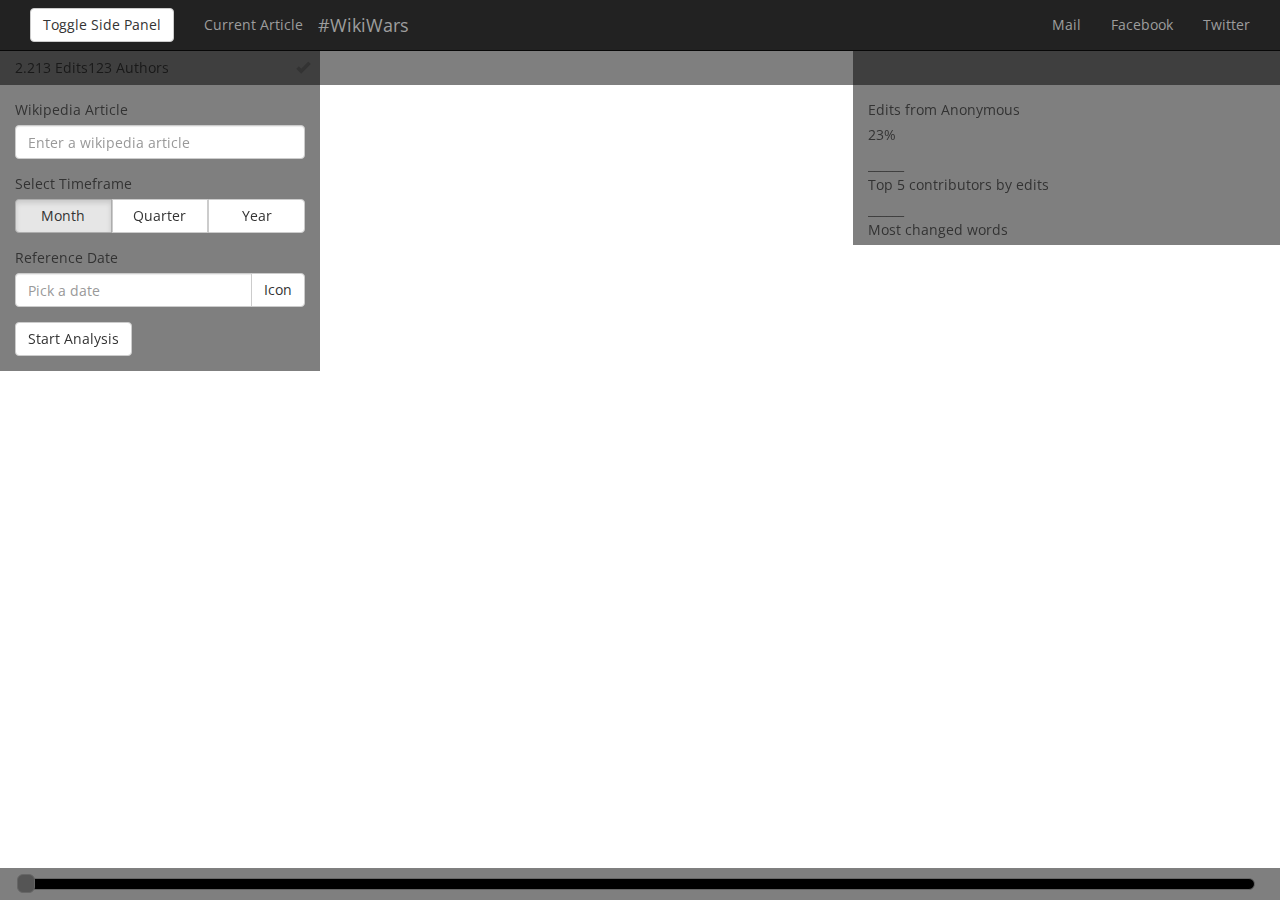
==== commit 6a73843c: "Pull und push" ====
--- a/public/index.html
+++ b/public/index.html
@@ -120,13 +120,13 @@
                         <label for="timeframe-select">Select Timeframe</label>
                         <div id="timeframe-select" class="btn-group btn-group-justified" role="group">
                             <div class="btn-group" role="group">
-                                <button type="button" data-timeframe="week" class="btn btn-default">Week</button>
+                                <button type="button" data-timeframe="1m" class="btn btn-default active">Month</button>
                             </div>
                             <div class="btn-group" role="group">
-                                <button type="button" data-timeframe="month" class="btn btn-default">Month</button>
+                                <button type="button" data-timeframe="3m" class="btn btn-default">Quarter</button>
                             </div>
                             <div class="btn-group" role="group">
-                                <button type="button" data-timeframe="year" class="btn btn-default">Year</button>
+                                <button type="button" data-timeframe="12m" class="btn btn-default">Year</button>
                             </div>
                         </div>
                     </div>
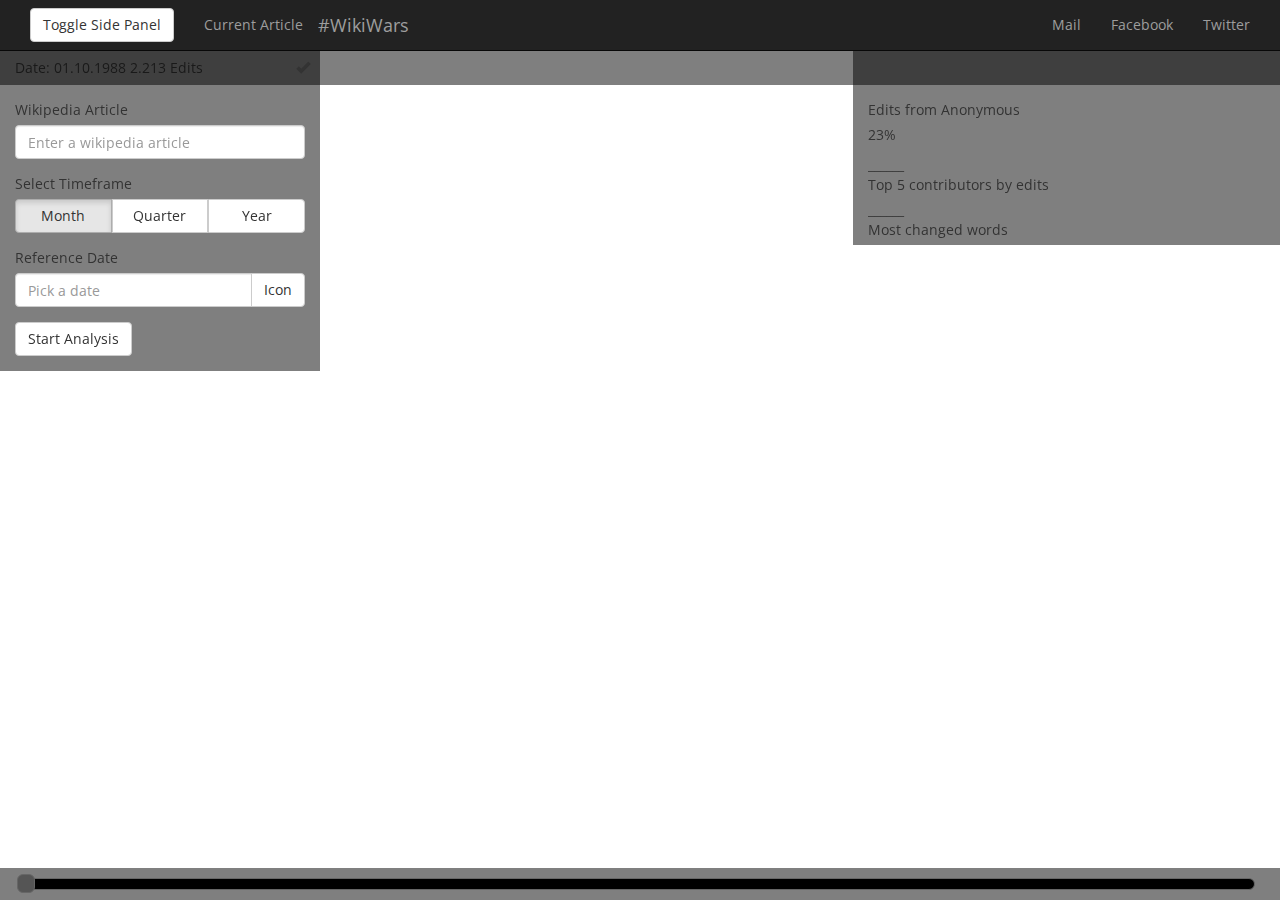
==== commit 3661e579: "Push almost final" ====
--- a/public/index.html
+++ b/public/index.html
@@ -39,7 +39,7 @@
 
     <!-- RESSOURCES -->
     <link rel="stylesheet" type="text/css" href="http://fonts.googleapis.com/css?family=Open+Sans:300italic,400,600italic,600,700italic,700,800italic,800">
-    <link rel="stylesheet" type="text/css" href="http://visapi-gadgets.googlecode.com/svn/trunk/wordcloud/wc.css" />
+    <link rel="stylesheet" type="text/css" href="http://visapi-gadgets.googlecode.com/svn/trunk/termcloud/tc.css"/>
 
     <!-- Styles -->
     <link href="bootstrap/css/bootstrap.min.css" rel="stylesheet">
@@ -63,7 +63,7 @@
             <form class="navbar-form navbar-left" role="search">
                 <button id="btn-toggle-settings" type="button" class="btn btn-default">Toggle Side Panel</button>
             </form>
-            <p class="navbar-text">Current Article</p>
+            <p id="output-article" class="navbar-text">Current Article</p>
             <div class="navbar-header">
                 <a class="navbar-brand" href="#">
                     <span>#WikiWars</span>
@@ -85,8 +85,10 @@
 
     <!-- INFOBAR -->
     <div id="infobar" class="container-fluid">
-        <h5 class="pull-left"><span>2.213</span>&nbsp;Edits</h5>
-        <h5 class="pull-left"><span>123</span>&nbsp;Authors</h5>
+        <h5 class="pull-left">Date:&nbsp;<span id="output-date">01.10.1988</span>&nbsp;</h5>
+        <h5 class="pull-left"><span id="output-edits">2.213</span>&nbsp;Edits&nbsp;</h5>
+        <!-- COMING SOON -->
+        <!-- h5 class="pull-left"><span>123</span>&nbsp;Authors&nbsp;</h5 -->
     </div>
 
     <!-- SIDEPANELS -->
@@ -180,7 +182,7 @@
     <script src="jquery-ui/jquery-ui.min.js"></script>
     <script src="bootstrap/js/bootstrap.min.js"></script>
     <script type="text/javascript" src="https://www.google.com/jsapi"></script>
-    <script type="text/javascript" src="http://visapi-gadgets.googlecode.com/svn/trunk/wordcloud/wc.js"></script>
+    <script type="text/javascript" src="http://visapi-gadgets.googlecode.com/svn/trunk/termcloud/tc.js"></script>
     <script type="text/javascript">
     // Load Google APIs (can't be done in anonymous function)
     google.load('visualization', '1', {
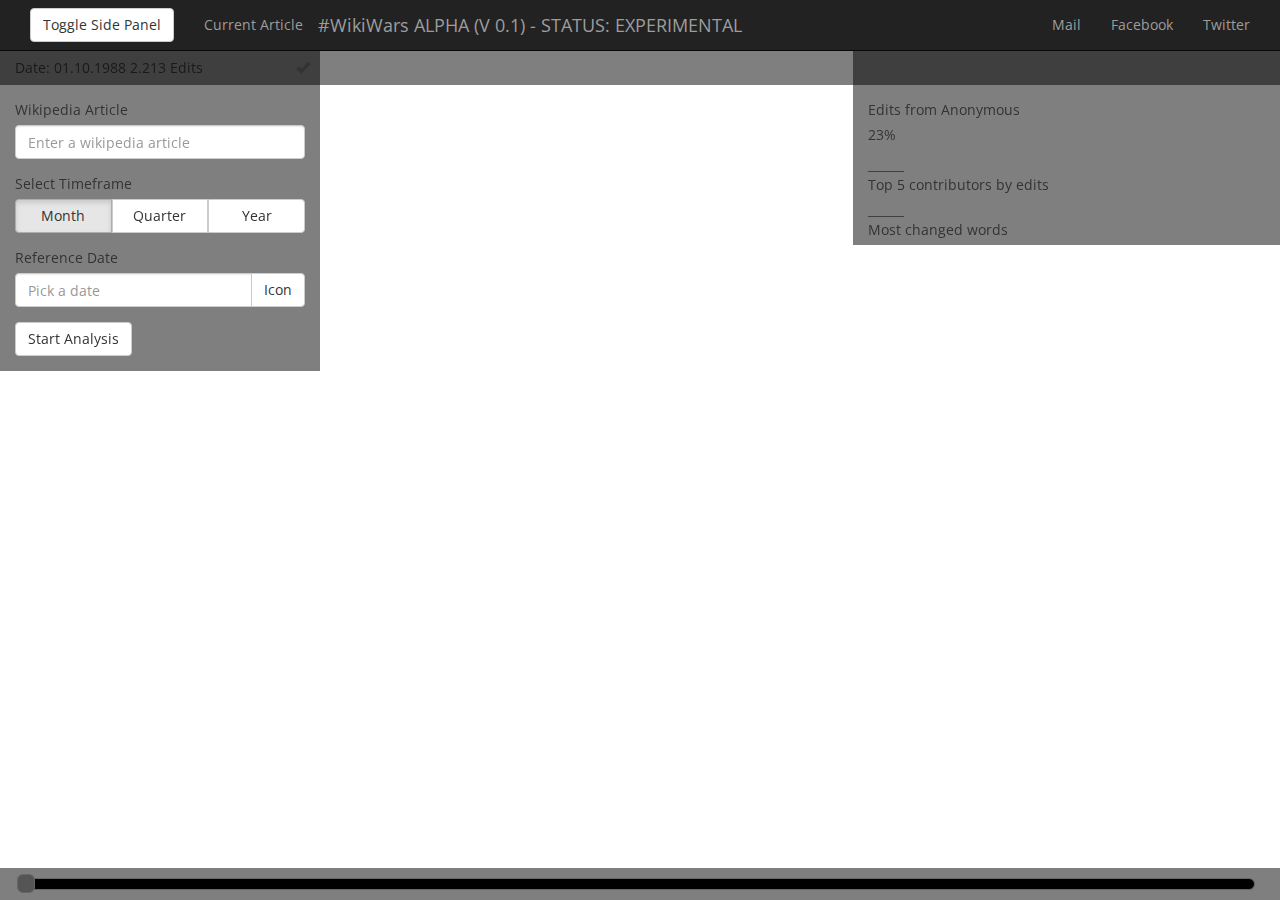
==== commit e78128a7: "PUSH" ====
--- a/public/index.html
+++ b/public/index.html
@@ -66,7 +66,7 @@
             <p id="output-article" class="navbar-text">Current Article</p>
             <div class="navbar-header">
                 <a class="navbar-brand" href="#">
-                    <span>#WikiWars</span>
+                    <span>#WikiWars ALPHA (V 0.1) - STATUS: EXPERIMENTAL</span>
                 </a>
             </div>
             <ul class="nav navbar-nav pull-right ">
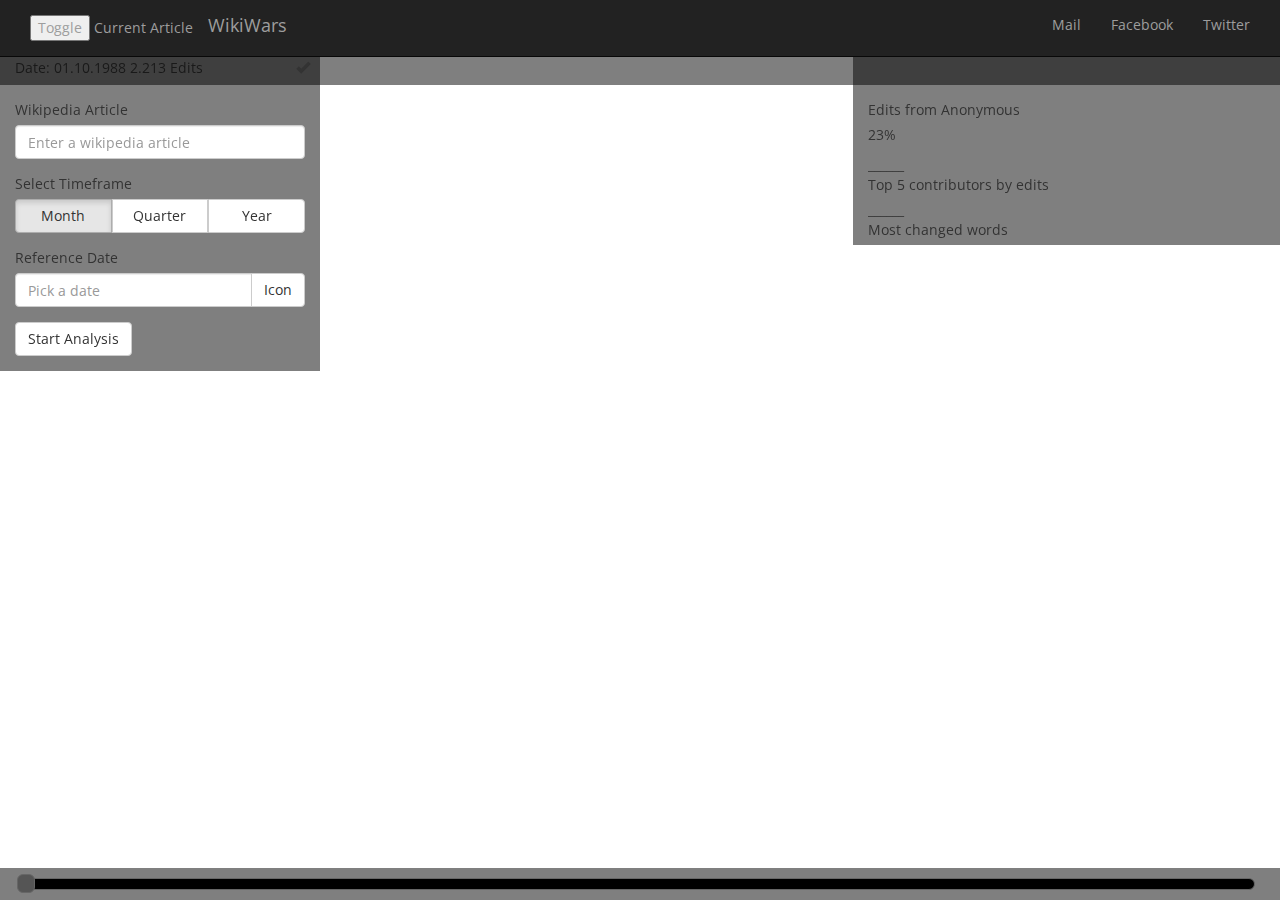
==== commit e6d3b399: "Top5 Chart Styles" ====
--- a/public/index.html
+++ b/public/index.html
@@ -60,23 +60,51 @@
     <!-- TOOLBAR -->
     <nav class="navbar navbar-inverse navbar-fixed-top">
         <div id="nav-container" class="container-fluid">
-            <form class="navbar-form navbar-left" role="search">
+            <p class="navbar-text pull-left"><button id="btn-toggle-settings">Toggle</button>&nbsp;<span id="output-article">Current Article</span></p>
+            <div class="navbar-header">
+                <button type="button" class="navbar-toggle collapsed" data-toggle="collapse" data-target="#navbar" aria-expanded="false" aria-controls="navbar">
+                    <span class="sr-only">Toggle navigation</span>
+                    <span class="icon-bar"></span>
+                    <span class="icon-bar"></span>
+                    <span class="icon-bar"></span>
+                </button>
+                <a class="navbar-brand navbar-center" href="#">
+                    <span>WikiWars</span>
+                </a>
+            </div>
+            <div id="navbar" class="collapse navbar-collapse">
+              <ul class="nav navbar-nav pull-right">
+                <li><a href="#">Mail</a>
+                </li>
+                <li><a href="#">Facebook</a>
+                </li>
+                <li><a href="#">Twitter</a>
+                </li>
+              </ul>
+            </div>
+            <!--form class="navbar-form navbar-left" role="search">
                 <button id="btn-toggle-settings" type="button" class="btn btn-default">Toggle Side Panel</button>
             </form>
             <p id="output-article" class="navbar-text">Current Article</p>
             <div class="navbar-header">
+                <button type="button" class="navbar-toggle collapsed" data-toggle="collapse" data-target="#navbar" aria-expanded="false" aria-controls="navbar">
+                    <span class="sr-only">Toggle navigation</span>
+                    <span class="icon-bar"></span>
+                    <span class="icon-bar"></span>
+                    <span class="icon-bar"></span>
+                </button>
                 <a class="navbar-brand" href="#">
                     <span>#WikiWars ALPHA (V 0.1) - STATUS: EXPERIMENTAL</span>
                 </a>
             </div>
-            <ul class="nav navbar-nav pull-right ">
+            <ul id="navbar" class="nav navbar-nav pull-right ">
                 <li><a href="#">Mail</a>
                 </li>
                 <li><a href="#">Facebook</a>
                 </li>
                 <li><a href="#">Twitter</a>
                 </li>
-            </ul>
+            </ul-->
         </div>
     </nav>
 
--- a/public/styles/main.css
+++ b/public/styles/main.css
@@ -47,6 +47,9 @@
         height: 10px;
     }
 }
+.navbar-center {
+  margin: 0 calc(50% - 200px);
+}
 #infobar {
     background-color: rgba(0, 0, 0, 0.5);
     position: fixed;
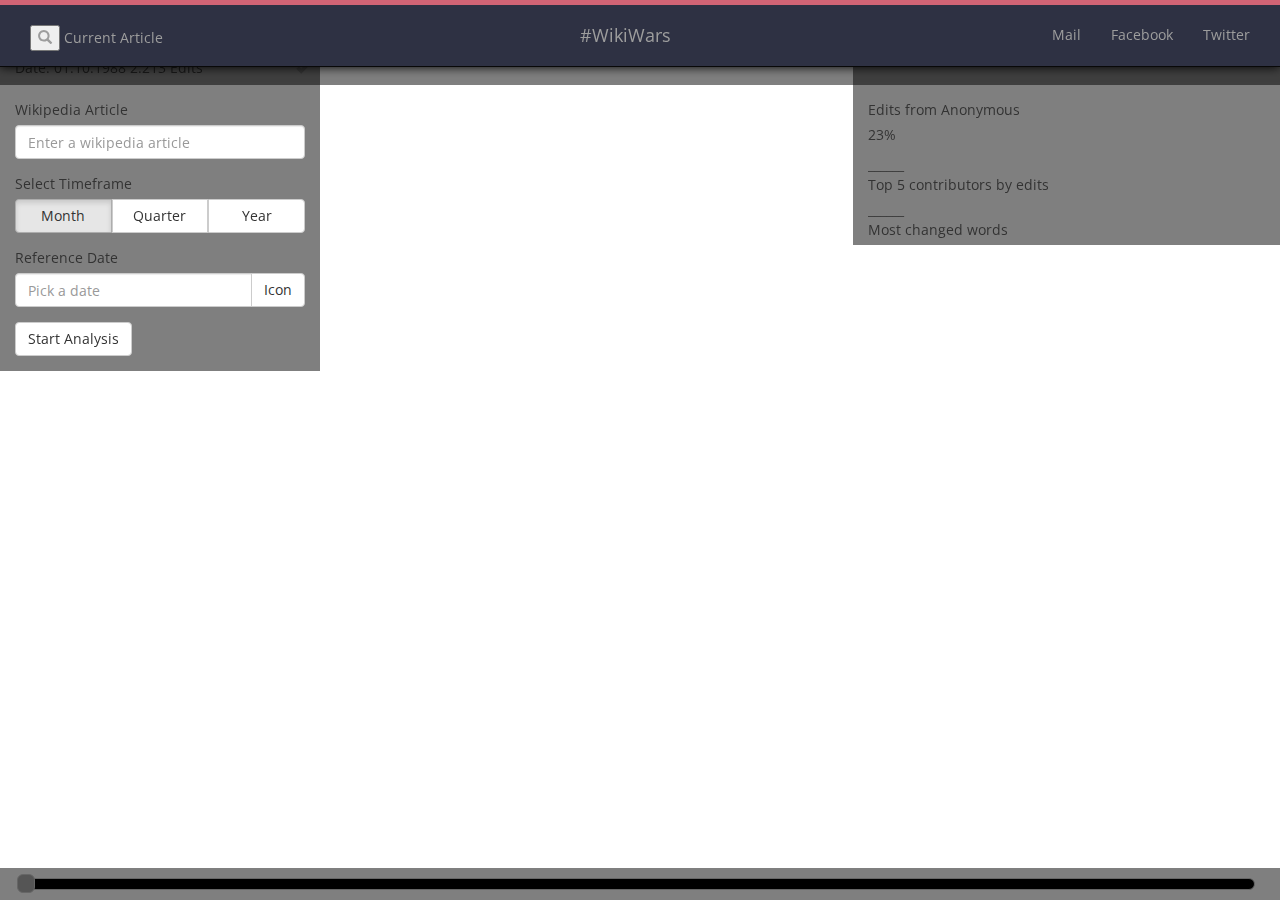
==== commit 032b3f42: "CSS Responsive Fix NavBar" ====
--- a/public/index.html
+++ b/public/index.html
@@ -60,7 +60,7 @@
     <!-- TOOLBAR -->
     <nav class="navbar navbar-inverse navbar-fixed-top">
         <div id="nav-container" class="container-fluid">
-            <p class="navbar-text pull-left"><button id="btn-toggle-settings">Toggle</button>&nbsp;<span id="output-article">Current Article</span></p>
+            <p class="navbar-text pull-left"><button id="btn-toggle-settings"><span class="glyphicon glyphicon-search" aria-hidden="true"></span></button>&nbsp;<span id="output-article">Current Article</span></p>
             <div class="navbar-header">
                 <button type="button" class="navbar-toggle collapsed" data-toggle="collapse" data-target="#navbar" aria-expanded="false" aria-controls="navbar">
                     <span class="sr-only">Toggle navigation</span>
@@ -69,7 +69,7 @@
                     <span class="icon-bar"></span>
                 </button>
                 <a class="navbar-brand navbar-center" href="#">
-                    <span>WikiWars</span>
+                    <span>#WikiWars</span>
                 </a>
             </div>
             <div id="navbar" class="collapse navbar-collapse">
@@ -82,29 +82,6 @@
                 </li>
               </ul>
             </div>
-            <!--form class="navbar-form navbar-left" role="search">
-                <button id="btn-toggle-settings" type="button" class="btn btn-default">Toggle Side Panel</button>
-            </form>
-            <p id="output-article" class="navbar-text">Current Article</p>
-            <div class="navbar-header">
-                <button type="button" class="navbar-toggle collapsed" data-toggle="collapse" data-target="#navbar" aria-expanded="false" aria-controls="navbar">
-                    <span class="sr-only">Toggle navigation</span>
-                    <span class="icon-bar"></span>
-                    <span class="icon-bar"></span>
-                    <span class="icon-bar"></span>
-                </button>
-                <a class="navbar-brand" href="#">
-                    <span>#WikiWars ALPHA (V 0.1) - STATUS: EXPERIMENTAL</span>
-                </a>
-            </div>
-            <ul id="navbar" class="nav navbar-nav pull-right ">
-                <li><a href="#">Mail</a>
-                </li>
-                <li><a href="#">Facebook</a>
-                </li>
-                <li><a href="#">Twitter</a>
-                </li>
-            </ul-->
         </div>
     </nav>
 
--- a/public/styles/main.css
+++ b/public/styles/main.css
@@ -47,9 +47,22 @@
         height: 10px;
     }
 }
+
+/* NAVBAR */
 .navbar-center {
-  margin: 0 calc(50% - 200px);
+  /*margin: 0 calc(50% - 200px);*/
+  position: absolute;
+  left: 50%;
+  transform: translateX(-50%);
+  -webkit-transform: translateX(-50%);
 }
+nav.navbar {
+  border-top: 5px solid #d16475;
+  padding-top: 5px;
+  background-color: #2e3143;
+  box-shadow: 0 0 10px #000000;
+}
+
 #infobar {
     background-color: rgba(0, 0, 0, 0.5);
     position: fixed;
@@ -68,6 +81,7 @@
     top: 50%;
     left: 50%;
     transform: translateX(-50%) translateY(-50%);
+    -webkit-transform: translateX(-50%) translateY(-50%);
     padding: 0px;
     position: absolute;
     z-index: 0;
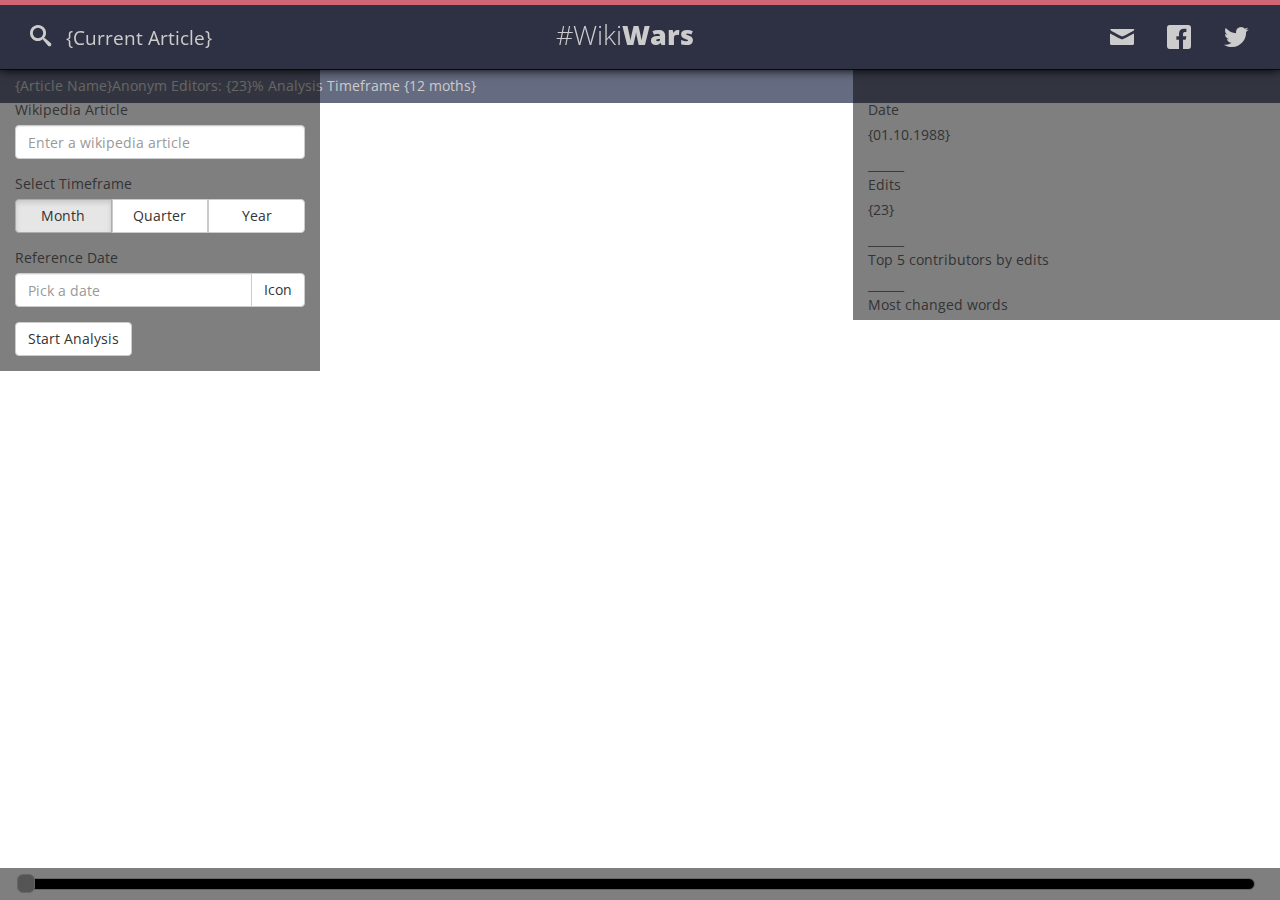
==== commit 112d77b7: "2h CSS applyment" ====
--- a/public/index.html
+++ b/public/index.html
@@ -39,6 +39,7 @@
 
     <!-- RESSOURCES -->
     <link rel="stylesheet" type="text/css" href="http://fonts.googleapis.com/css?family=Open+Sans:300italic,400,600italic,600,700italic,700,800italic,800">
+    <link rel="stylesheet" href="styles/icomoon/style.css" type="text/css" />
     <link rel="stylesheet" type="text/css" href="http://visapi-gadgets.googlecode.com/svn/trunk/termcloud/tc.css"/>
 
     <!-- Styles -->
@@ -60,7 +61,7 @@
     <!-- TOOLBAR -->
     <nav class="navbar navbar-inverse navbar-fixed-top">
         <div id="nav-container" class="container-fluid">
-            <p class="navbar-text pull-left"><button id="btn-toggle-settings"><span class="glyphicon glyphicon-search" aria-hidden="true"></span></button>&nbsp;<span id="output-article">Current Article</span></p>
+            <p class="navbar-text pull-left"><a href="#" role="button" id="btn-toggle-settings"><i class="icon-search"></i></a><span id="output-article">{Current Article}</span></p>
             <div class="navbar-header">
                 <button type="button" class="navbar-toggle collapsed" data-toggle="collapse" data-target="#navbar" aria-expanded="false" aria-controls="navbar">
                     <span class="sr-only">Toggle navigation</span>
@@ -69,16 +70,16 @@
                     <span class="icon-bar"></span>
                 </button>
                 <a class="navbar-brand navbar-center" href="#">
-                    <span>#WikiWars</span>
+                    <span class="brand-p1">#Wiki</span><span class="brand-p2">Wars</span>
                 </a>
             </div>
             <div id="navbar" class="collapse navbar-collapse">
               <ul class="nav navbar-nav pull-right">
-                <li><a href="#">Mail</a>
+                <li><a href="#"><i class="icon-mail"></i></a>
                 </li>
-                <li><a href="#">Facebook</a>
+                <li><a href="#"><i class="icon-facebook"></i></a>
                 </li>
-                <li><a href="#">Twitter</a>
+                <li><a href="#"><i class="icon-twitter"></i></a>
                 </li>
               </ul>
             </div>
@@ -90,10 +91,11 @@
 
     <!-- INFOBAR -->
     <div id="infobar" class="container-fluid">
-        <h5 class="pull-left">Date:&nbsp;<span id="output-date">01.10.1988</span>&nbsp;</h5>
-        <h5 class="pull-left"><span id="output-edits">2.213</span>&nbsp;Edits&nbsp;</h5>
-        <!-- COMING SOON -->
-        <!-- h5 class="pull-left"><span>123</span>&nbsp;Authors&nbsp;</h5 -->
+        <h5 class="pull-left">{Article Name}</h5>
+        <!-- h5 class="pull-left">Created on:&nbsp;<span id="output-article2">{09.05.2013}</span>&nbsp;</h5 -->
+        <h5 class="pull-left">Anonym Editors:&nbsp;<span id="data-anym-rate-value">{23}</span>%&nbsp;</h5>
+        <h5 class="pull-left">Analysis Timeframe&nbsp;<span id="output-timeframe">{12 moths}</span>&nbsp;</h5>
+        <!-- ToDo Technical Info: Analysis Time & Number of Revisions / Revisions Total -->
     </div>
 
     <!-- SIDEPANELS -->
@@ -158,9 +160,15 @@
             <div id="panel-data" class="col-md-4">
                 <div class="spacer"></div>
                 <div class="spacer"></div>
-                <label for="data-anym-rate">Edits from Anonymous</label>
-                <div id="data-anym-rate">
-                    <p><span id="data-anym-rate-value">23</span><span id="data-anym-rate-unit">%</span>
+                <label for="data-date">Date</label>
+                <div id="data-date">
+                    <p><span id="output-date">{01.10.1988}</span></span>
+                    </p>
+                </div>
+                <div class="panel-divider">______</div>
+                <label for="data-edits">Edits</label>
+                <div id="data-edits">
+                    <p><span id="output-edits">{23}</span></span>
                     </p>
                 </div>
                 <div class="panel-divider">______</div>
--- a/public/styles/icomoon/style.css
+++ b/public/styles/icomoon/style.css
@@ -0,0 +1,49 @@
+@font-face {
+	font-family: 'icomoon';
+	src:url('fonts/icomoon.eot?ral934');
+	src:url('fonts/icomoon.eot?#iefixral934') format('embedded-opentype'),
+		url('fonts/icomoon.woff?ral934') format('woff'),
+		url('fonts/icomoon.ttf?ral934') format('truetype'),
+		url('fonts/icomoon.svg?ral934#icomoon') format('svg');
+	font-weight: normal;
+	font-style: normal;
+}
+
+[class^="icon-"], [class*=" icon-"] {
+	font-family: 'icomoon';
+	speak: none;
+	font-style: normal;
+	font-weight: normal;
+	font-variant: normal;
+	text-transform: none;
+	line-height: 1;
+
+	/* Better Font Rendering =========== */
+	-webkit-font-smoothing: antialiased;
+	-moz-osx-font-smoothing: grayscale;
+}
+
+.icon-globe:before {
+	content: "\e600";
+}
+
+.icon-mail:before {
+	content: "\e601";
+}
+
+.icon-facebook:before {
+	content: "\e602";
+}
+
+.icon-twitter:before {
+	content: "\e603";
+}
+
+.icon-search:before {
+	content: "\e986";
+}
+
+.icon-github:before {
+	content: "\eab1";
+}
+
--- a/public/styles/main.css
+++ b/public/styles/main.css
@@ -1,5 +1,4 @@
 /* General Styles */
-
 html * {
     font-family: 'Open Sans', 'Helvetica Neue', Helvetica, Arial, sans-serif;
     font-weight: 400;
@@ -9,8 +8,12 @@
     font: "Open Sans" 300;
     /* background-color: #f5f5f5; */
 }
+i {
+  color: #cccccc;
+  font-size: 16pt;
+}
+
 /* HELPER CLASSES */
-
 .align-vertical {
     top: 50%;
     transfrom: translateY(-50%);
@@ -62,13 +65,54 @@
   background-color: #2e3143;
   box-shadow: 0 0 10px #000000;
 }
+a[role="button"] {
+    text-decoration: none;
+}
+#output-article {
+  padding-left: 15px;
+  color: #cccccc;
+  font-size: 14pt;
+}
+.navbar-brand span {
+  color: #cccccc;
+  font-size: 20pt;
+}
+.navbar-brand span.brand-p1 {
+  font-weight: 200;
+}
+.navbar-brand span.brand-p2 {
+  font-weight: 800;
+}
+.navbar-nav i {
+  font-size: 20pt;
+}
+.navbar-toggle {
+  background-color: transparent !important;
+}
+.navbar-toggle span.icon-bar {
+  background-color: #cccccc;
+}
+@media (max-width: 767px) {
+  .navbar-collapse ul {
+    float: none !important;
+    text-align: center;
+  }
+  .navbar-collapse ul li span {
+    display: inline;
+  }
+}
 
+/* INFOBAR */
 #infobar {
-    background-color: rgba(0, 0, 0, 0.5);
-    position: fixed;
+    background-color: rgba(63, 70, 96, 0.8);
+    top: 68px;
+    position: absolute;
     z-index: 1;
     width: 100%;
+    color: #cccccc;
+    font-size: 14pt;
 }
+
 #panel-setting {
   z-index: 3;
   background-color: rgba(0, 0, 0, 0.5);
